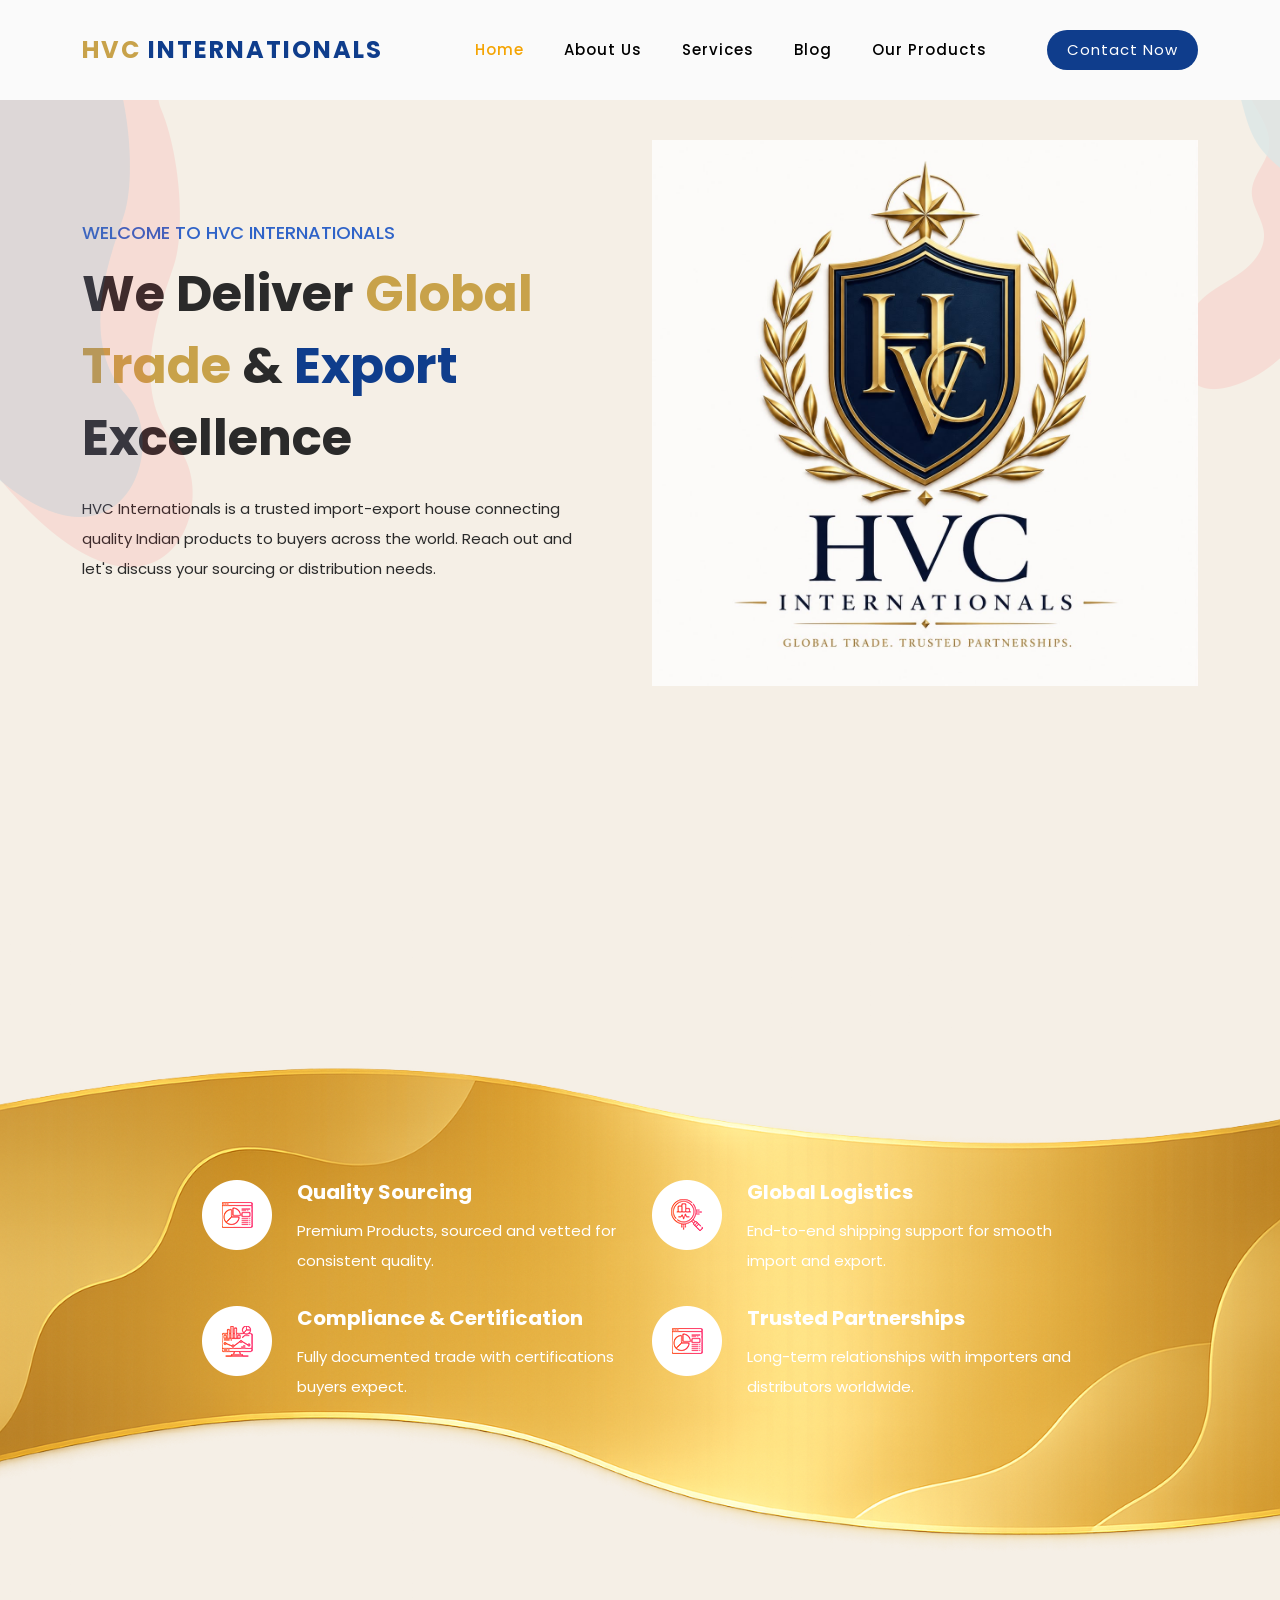
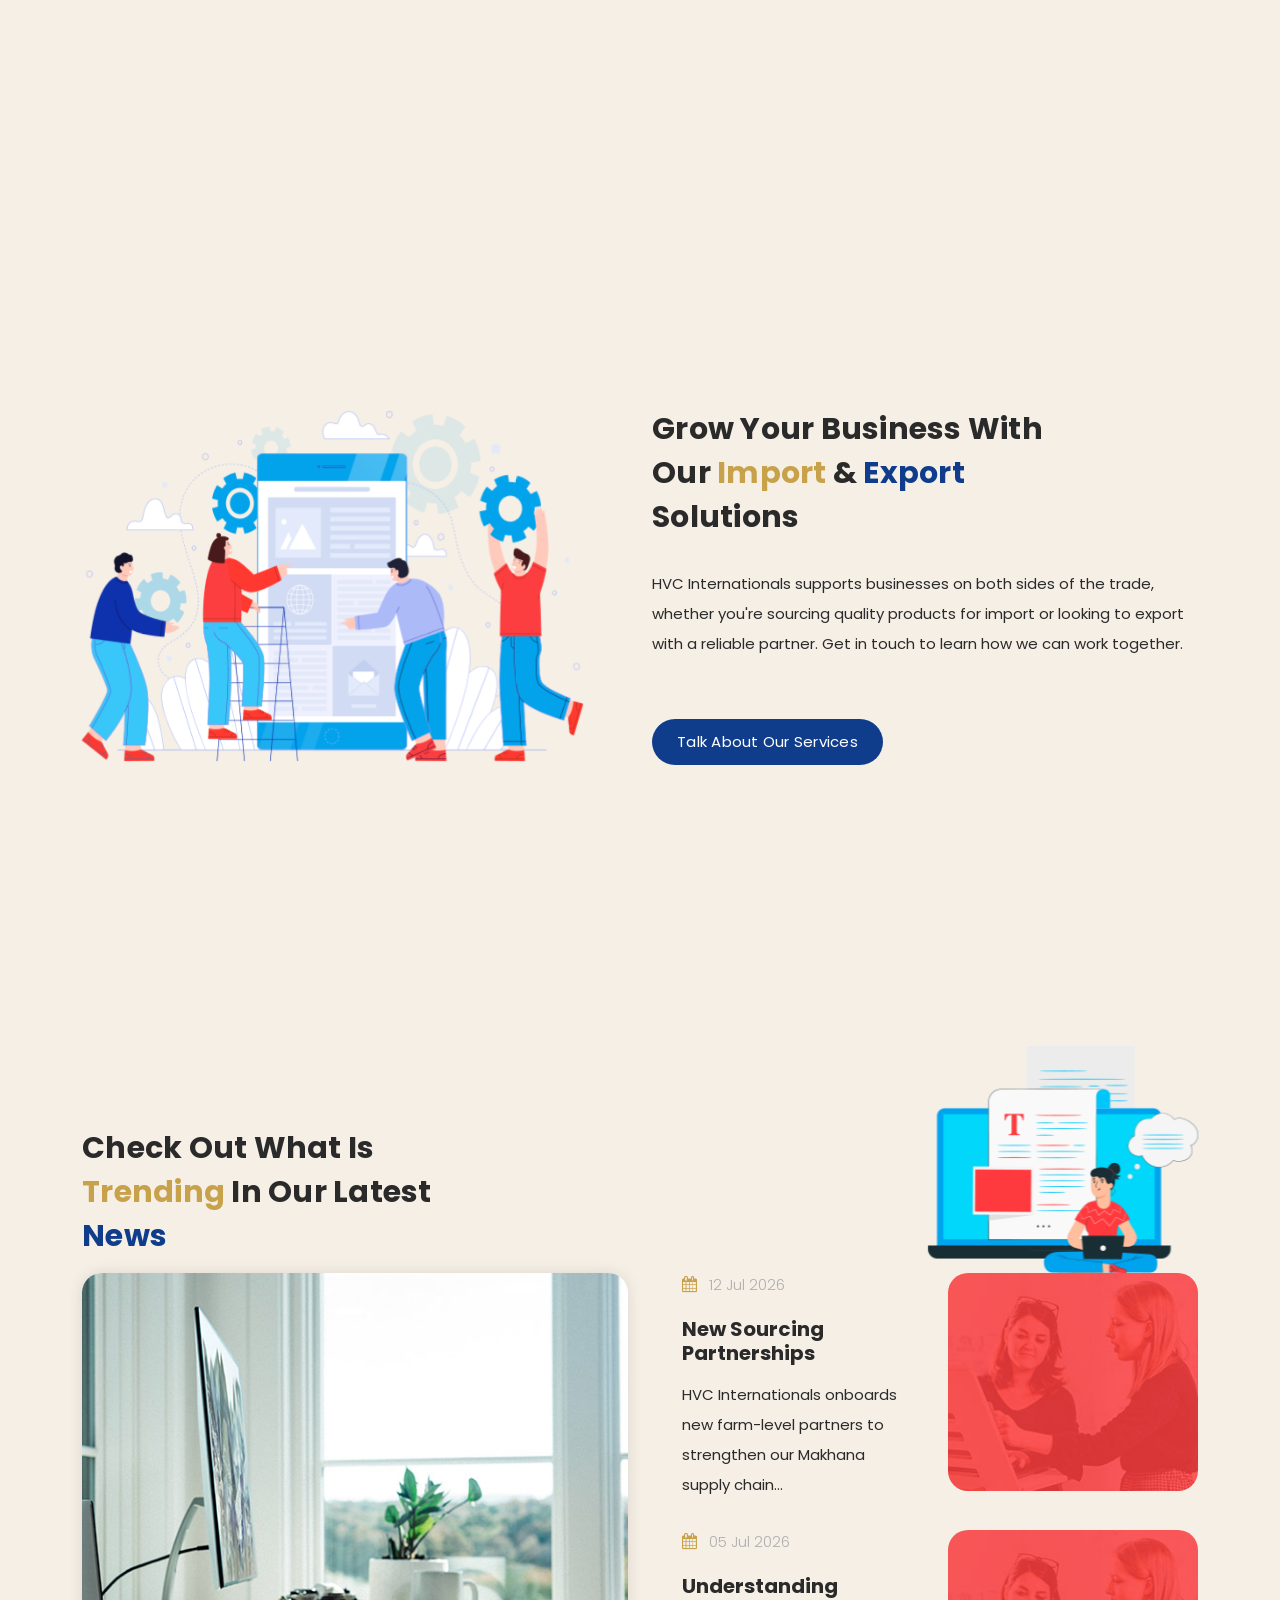
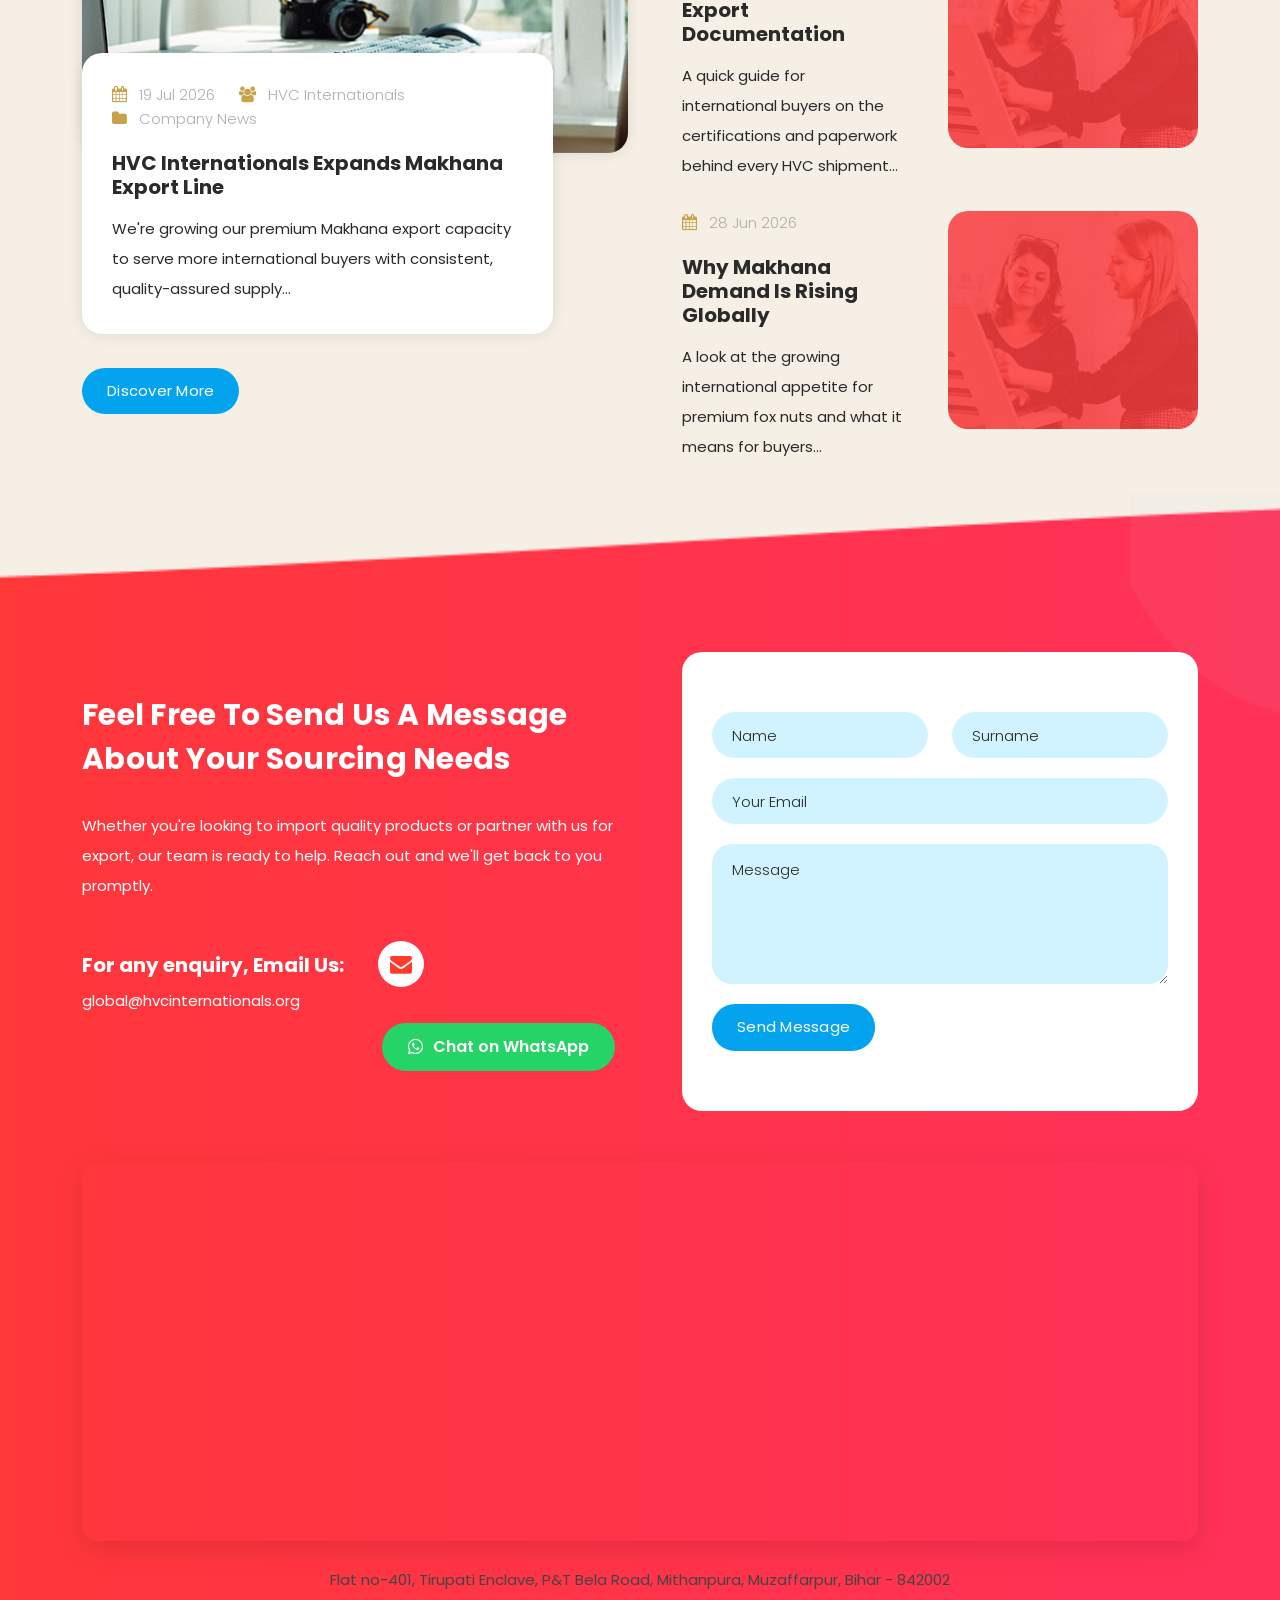
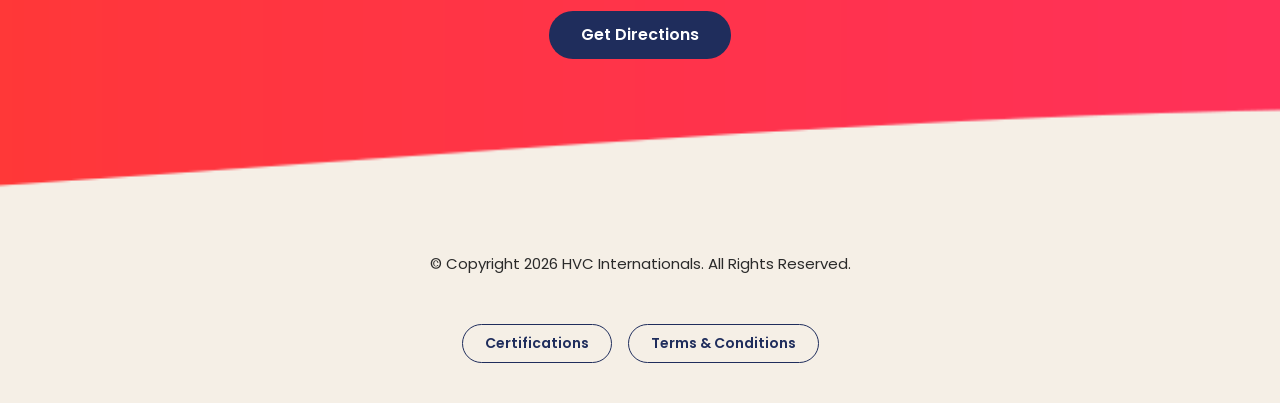
==== index.html @ fce6e3d4 "Add files via upload" ====
<!DOCTYPE html>
<html lang="en">

  <head>

    <meta charset="UTF-8">
    <meta name="viewport" content="width=device-width, initial-scale=1, shrink-to-fit=no">
    <meta name="description" content="HVC Internationals - Premium global import-export company specializing in Makhana (Fox Nuts) and quality agri-products for international and domestic buyers.">
    <meta name="author" content="HVC Internationals">
    <link rel="preconnect" href="https://fonts.gstatic.com">
    <link href="https://fonts.googleapis.com/css2?family=Poppins:wght@100;200;300;400;500;600;700;800;900&display=swap" rel="stylesheet">

    <title>HVC Internationals - Global Import &amp; Export Solutions</title>

    <!-- Bootstrap core CSS -->
    <link href="vendor/bootstrap/css/bootstrap.min.css" rel="stylesheet">

    <!-- Additional CSS Files -->
    <link rel="stylesheet" href="assets/css/fontawesome.css">
    <link rel="stylesheet" href="assets/css/templatemo-space-dynamic.css">
    <link rel="stylesheet" href="assets/css/animated.css">
    <link rel="stylesheet" href="assets/css/owl.css">
    <style>
      #top, #about, #services, #portfolio, #blog, #contact {
        scroll-margin-top: 100px;
      }

      /* Give each anchor-jump section enough height to fill the screen below
         the header, so landing on a section doesn't leave the next section
         already half-visible underneath it. */
      #about, #services, #blog {
        min-height: calc(100vh - 100px);
        display: flex;
        align-items: center;
      }

      #about > .container, #services > .container, #blog > .container {
        width: 100%;
      }

      /* Change button color on hover */
      .main-red-button,
      .main-red-button a,
      .main-blue-button,
      .main-blue-button a,
      .main-button {
        transition: background-color 0.2s ease;
      }
      /* Scoped to the actual visible button (the <a>, or a real <button>
         element) — never the plain wrapping <div>, which has no styling
         of its own and would otherwise show as a full-width color bar.
         !important overrides the theme's own hover rule on the nav's
         last <li> (Contact Now), which would otherwise take priority. */
      .main-red-button:hover a,
      .main-blue-button:hover a,
      button.main-button:hover {
        background-color: #f4a403 !important;
      }
    </style>
<!--

HVC Internationals - Home Page
Built on the Space Dynamic template structure (TemplateMo 562)
https://templatemo.com/tm-562-space-dynamic

-->
  </head>

<body>

  <!-- ***** Preloader Start ***** -->
  <div id="js-preloader" class="js-preloader">
    <div class="preloader-inner">
      <span class="dot"></span>
      <div class="dots">
        <span></span>
        <span></span>
        <span></span>
      </div>
    </div>
  </div>
  <!-- ***** Preloader End ***** -->

  <!-- ***** Header Area Start ***** -->
  <header class="header-area header-sticky wow slideInDown" data-wow-duration="0.75s" data-wow-delay="0s">
    <div class="container">
      <div class="row">
        <div class="col-12">
          <nav class="main-nav">
            <!-- ***** Logo Start ***** -->
            <a href="index.html" class="logo">
              <h4>HVC<span> Internationals</span></h4>
            </a>
            <!-- ***** Logo End ***** -->
            <!-- ***** Menu Start ***** -->
            <ul class="nav">
              <li class="scroll-to-section"><a href="#top" class="active">Home</a></li>
              <li class="scroll-to-section"><a href="#about">About Us</a></li>
              <li class="scroll-to-section"><a href="#services">Services</a></li>
              <li class="scroll-to-section"><a href="#blog">Blog</a></li> 
              <li><a href="products.html">Our Products</a></li> 
              <li class="scroll-to-section"><div class="main-red-button"><a href="#contact">Contact Now</a></div></li> 
            </ul>        
            <a class='menu-trigger'>
                <span>Menu</span>
            </a>
            <!-- ***** Menu End ***** -->
          </nav>
        </div>
      </div>
    </div>
  </header>
  <!-- ***** Header Area End ***** -->

  <div class="main-banner wow fadeIn" id="top" data-wow-duration="1s" data-wow-delay="0.5s">
    <div class="container">
      <div class="row">
        <div class="col-lg-12">
          <div class="row">
            <div class="col-lg-6 align-self-center">
              <div class="left-content header-text wow fadeInLeft" data-wow-duration="1s" data-wow-delay="1s">
                <h6>Welcome to HVC Internationals</h6>
                <h2>We Deliver <em>Global Trade</em> &amp; <span>Export</span> Excellence</h2>
                <p>HVC Internationals is a trusted import-export house connecting quality Indian products to buyers across the world. Reach out and let's discuss your sourcing or distribution needs.</p>

              </div>
            </div>
            <div class="col-lg-6">
              <div class="right-image wow fadeInRight" data-wow-duration="1s" data-wow-delay="0.5s">
                <img src="assets/images/banner-right-image.png" alt="HVC Internationals team">
              </div>
            </div>
          </div>
        </div>
      </div>
    </div>
  </div>

  <div id="about" class="about-us section">
    <div class="container" style="display:flex; justify-content:center;">
      <div style="width:100%; max-width:900px; margin:0 auto;">
        <div class="services" style="width:100%; margin:0 auto;">
          <div class="row justify-content-center" style="margin:0 auto; max-width:900px;">
            <div class="col-lg-6">
              <div class="item wow fadeIn" data-wow-duration="1s" data-wow-delay="0.5s">
                <div class="icon">
                  <img src="assets/images/service-icon-01.png" alt="quality sourcing">
                </div>
                <div class="right-text">
                  <h4>Quality Sourcing</h4>
                  <p>Premium Products, sourced and vetted for consistent quality.</p>
                </div>
              </div>
            </div>
            <div class="col-lg-6">
              <div class="item wow fadeIn" data-wow-duration="1s" data-wow-delay="0.7s">
                <div class="icon">
                  <img src="assets/images/service-icon-02.png" alt="global logistics">
                </div>
                <div class="right-text">
                  <h4>Global Logistics</h4>
                  <p>End-to-end shipping support for smooth import and export.</p>
                </div>
              </div>
            </div>
            <div class="col-lg-6">
              <div class="item wow fadeIn" data-wow-duration="1s" data-wow-delay="0.9s">
                <div class="icon">
                  <img src="assets/images/service-icon-03.png" alt="compliance and certification">
                </div>
                <div class="right-text">
                  <h4>Compliance &amp; Certification</h4>
                  <p>Fully documented trade with certifications buyers expect.</p>
                </div>
              </div>
            </div>
            <div class="col-lg-6">
              <div class="item wow fadeIn" data-wow-duration="1s" data-wow-delay="1.1s">
                <div class="icon">
                  <img src="assets/images/service-icon-04.png" alt="trusted partnerships">
                </div>
                <div class="right-text">
                  <h4>Trusted Partnerships</h4>
                  <p>Long-term relationships with importers and distributors worldwide.</p>
                </div>
              </div>
            </div>
          </div>
        </div>
      </div>
    </div>
  </div>

  <div id="services" class="our-services section">
    <div class="container">
      <div class="row">
        <div class="col-lg-6 align-self-center  wow fadeInLeft" data-wow-duration="1s" data-wow-delay="0.2s">
          <div class="left-image">
            <img src="assets/images/services-left-image.png" alt="">
          </div>
        </div>
        <div class="col-lg-6 wow fadeInRight" data-wow-duration="1s" data-wow-delay="0.2s">
          <div class="section-heading">
            <h2>Grow Your Business With Our <em>Import</em> &amp; <span>Export</span> Solutions</h2>
            <p>HVC Internationals supports businesses on both sides of the trade, whether you're sourcing quality products for import or looking to export with a reliable partner. Get in touch to learn how we can work together.</p>
            <div class="main-red-button" style="margin-top:20px;">
              <a href="services.html">Talk About Our Services</a>
            </div>
          </div>
        </div>
      </div>
    </div>
  </div>

  <div id="blog" class="our-blog section">
    <div class="container">
      <div class="row">
        <div class="col-lg-6 wow fadeInDown" data-wow-duration="1s" data-wow-delay="0.25s">
          <div class="section-heading">
            <h2>Check Out What Is <em>Trending</em> In Our Latest <span>News</span></h2>
          </div>
        </div>
        <div class="col-lg-6 wow fadeInDown" data-wow-duration="1s" data-wow-delay="0.25s">
          <div class="top-dec">
            <img src="assets/images/blog-dec.png" alt="">
          </div>
        </div>
      </div>
      <div class="row">
        <div class="col-lg-6 wow fadeInUp" data-wow-duration="1s" data-wow-delay="0.25s">
          <div class="left-image">
            <a href="#"><img src="assets/images/big-blog-thumb.jpg" alt="HVC Internationals warehouse"></a>
            <div class="info">
              <div class="inner-content">
                <ul>
                  <li><i class="fa fa-calendar"></i> 19 Jul 2026</li>
                  <li><i class="fa fa-users"></i> HVC Internationals</li>
                  <li><i class="fa fa-folder"></i> Company News</li>
                </ul>
                <a href="#"><h4>HVC Internationals Expands Makhana Export Line</h4></a>
                <p>We're growing our premium Makhana export capacity to serve more international buyers with consistent, quality-assured supply...</p>
                <div class="main-blue-button">
                  <a href="#">Discover More</a>
                </div>
              </div>
            </div>
          </div>
        </div>
        <div class="col-lg-6 wow fadeInUp" data-wow-duration="1s" data-wow-delay="0.25s">
          <div class="right-list">
            <ul>
              <li>
                <div class="left-content align-self-center">
                  <span><i class="fa fa-calendar"></i> 12 Jul 2026</span>
                  <a href="#"><h4>New Sourcing Partnerships</h4></a>
                  <p>HVC Internationals onboards new farm-level partners to strengthen our Makhana supply chain...</p>
                </div>
                <div class="right-image">
                  <a href="#"><img src="assets/images/blog-thumb-01.jpg" alt=""></a>
                </div>
              </li>
              <li>
                <div class="left-content align-self-center">
                  <span><i class="fa fa-calendar"></i> 05 Jul 2026</span>
                  <a href="#"><h4>Understanding Export Documentation</h4></a>
                  <p>A quick guide for international buyers on the certifications and paperwork behind every HVC shipment...</p>
                </div>
                <div class="right-image">
                  <a href="#"><img src="assets/images/blog-thumb-01.jpg" alt=""></a>
                </div>
              </li>
              <li>
                <div class="left-content align-self-center">
                  <span><i class="fa fa-calendar"></i> 28 Jun 2026</span>
                  <a href="#"><h4>Why Makhana Demand Is Rising Globally</h4></a>
                  <p>A look at the growing international appetite for premium fox nuts and what it means for buyers...</p>
                </div>
                <div class="right-image">
                  <a href="#"><img src="assets/images/blog-thumb-01.jpg" alt=""></a>
                </div>
              </li>
            </ul>
          </div>
        </div>
      </div>
    </div>
  </div>

  <div id="contact" class="contact-us section">
    <div class="container">
      <div class="row">
        <div class="col-lg-6 align-self-center wow fadeInLeft" data-wow-duration="0.5s" data-wow-delay="0.25s">
          <div class="section-heading">
            <h2>Feel Free To Send Us a Message About Your Sourcing Needs</h2>
            <p>Whether you're looking to import quality products or partner with us for export, our team is ready to help. Reach out and we'll get back to you promptly.</p>
            <div class="phone-info">
              <h4 style="margin-bottom:0;">For any enquiry, Email Us: <span><i class="fa fa-envelope"></i> <a href="mailto:global@hvcinternationals.org">global@hvcinternationals.org</a></span></h4>
              <div style="margin-top:12px; margin-left:300px;">
                <a href="https://wa.me/919931700001" target="_blank" rel="noopener noreferrer"
                   style="display:inline-flex; align-items:center; gap:10px; padding:12px 26px; background:#25D366; color:#fff; border-radius:25px; text-decoration:none; font-weight:600; transition: background 0.3s ease;"
                   onmouseover="this.style.background='#1ebe5b';"
                   onmouseout="this.style.background='#25D366';">
                  <i class="fa fa-whatsapp" style="font-size:18px;"></i> Chat on WhatsApp
                </a>
              </div>
            </div>
          </div>
        </div>
        <div class="col-lg-6 wow fadeInRight" data-wow-duration="0.5s" data-wow-delay="0.25s">
          <form id="contact" action="https://formsubmit.co/arnavb0987@gmail.com" method="POST">
            <input type="hidden" name="_subject" value="New enquiry from HVC Internationals website">
            <input type="hidden" name="_captcha" value="false">
            <input type="hidden" name="_template" value="table">
            <div class="row">
              <div class="col-lg-6">
                <fieldset>
                  <input type="name" name="name" id="name" placeholder="Name" autocomplete="on" required>
                </fieldset>
              </div>
              <div class="col-lg-6">
                <fieldset>
                  <input type="surname" name="surname" id="surname" placeholder="Surname" autocomplete="on" required>
                </fieldset>
              </div>
              <div class="col-lg-12">
                <fieldset>
                  <input type="text" name="email" id="email" pattern="[^ @]*@[^ @]*" placeholder="Your Email" required="">
                </fieldset>
              </div>
              <div class="col-lg-12">
                <fieldset>
                  <textarea name="message" type="text" class="form-control" id="message" placeholder="Message" required=""></textarea>  
                </fieldset>
              </div>
              <div class="col-lg-12">
                <fieldset>
                  <button type="submit" id="form-submit" class="main-button ">Send Message</button>
                </fieldset>
              </div>
            </div>
            <div class="contact-dec">
              <img src="assets/images/contact-decoration.png" alt="">
            </div>
          </form>
        </div>
      </div>

      <!-- ***** Map Start ***** -->
      <div class="row" style="margin-top:50px;">
        <div class="col-lg-12 wow fadeIn" data-wow-duration="1s" data-wow-delay="0.25s">
          <div style="border-radius:16px; overflow:hidden; box-shadow:0 8px 24px rgba(0,0,0,0.1); position:relative;">
            <iframe
              src="https://www.google.com/maps?q=Flat%20no-401%2C%20Tirupati%20Enclave%2C%20P%26T%20Bela%20Road%2C%20Mithanpura%2C%20Muzaffarpur%2C%20Bihar%2C%20India%2C%20842002&output=embed"
              width="100%"
              height="380"
              style="border:0; display:block;"
              allowfullscreen=""
              loading="lazy"
              referrerpolicy="no-referrer-when-downgrade"
              title="HVC Internationals office location">
            </iframe>
          </div>
          <div style="text-align:center; margin-top:24px;">
            <p style="color:#444; margin-bottom:16px;">
              Flat no-401, Tirupati Enclave, P&amp;T Bela Road, Mithanpura, Muzaffarpur, Bihar - 842002
            </p>
            <a href="https://www.google.com/maps/dir/?api=1&destination=Flat%20no-401%2C%20Tirupati%20Enclave%2C%20P%26T%20Bela%20Road%2C%20Mithanpura%2C%20Muzaffarpur%2C%20Bihar%2C%20India%2C%20842002"
               target="_blank" rel="noopener noreferrer"
               style="display:inline-block; padding:12px 32px; background:#1f2d5c; color:#fff; border-radius:25px; text-decoration:none; font-weight:600; transition: background 0.3s ease;"
               onmouseover="this.style.background='#c79a3f';"
               onmouseout="this.style.background='#1f2d5c';">
              Get Directions
            </a>
          </div>
        </div>
      </div>
      <!-- ***** Map End ***** -->

    </div>
  </div>

  <footer style="padding-bottom:40px;">
    <div class="container">
      <div class="row">
        <div class="col-lg-12 wow fadeIn" data-wow-duration="1s" data-wow-delay="0.25s">
          <p>© Copyright 2026 HVC Internationals. All Rights Reserved.</p>
          <div style="margin-top:16px; display:flex; gap:16px; justify-content:center; flex-wrap:wrap;">
            <a href="certifications.html" style="padding:8px 22px; border:1px solid #1f2d5c; border-radius:20px; color:#1f2d5c; text-decoration:none; font-size:14px; font-weight:600; transition: all 0.3s ease;" onmouseover="this.style.background='#1f2d5c'; this.style.color='#fff';" onmouseout="this.style.background='transparent'; this.style.color='#1f2d5c';">Certifications</a>
            <a href="terms.html" style="padding:8px 22px; border:1px solid #1f2d5c; border-radius:20px; color:#1f2d5c; text-decoration:none; font-size:14px; font-weight:600; transition: all 0.3s ease;" onmouseover="this.style.background='#1f2d5c'; this.style.color='#fff';" onmouseout="this.style.background='transparent'; this.style.color='#1f2d5c';">Terms &amp; Conditions</a>
          </div>
        </div>
      </div>
    </div>
  </footer>
  <!-- Scripts -->
  <script src="vendor/jquery/jquery.min.js"></script>
  <script src="vendor/bootstrap/js/bootstrap.bundle.min.js"></script>
  <script src="assets/js/owl-carousel.js"></script>
  <script src="assets/js/animation.js"></script>
  <script src="assets/js/imagesloaded.js"></script>
  <script src="assets/js/templatemo-custom.js"></script>

  <script>
    // Override the template's built-in scroll-to-section behavior so it
    // accounts for the fixed header height (prevents sections landing
    // half-covered underneath the header).
    (function () {
      var HEADER_OFFSET = 100; // adjust to match your header's actual height

      document.querySelectorAll('.scroll-to-section a[href^="#"]').forEach(function (link) {
        link.addEventListener('click', function (e) {
          var targetId = this.getAttribute('href');
          var target = document.querySelector(targetId);
          if (!target) return;

          e.preventDefault();
          e.stopPropagation();
          e.stopImmediatePropagation();

          var top = target.getBoundingClientRect().top + window.pageYOffset - HEADER_OFFSET;
          window.scrollTo({ top: top, behavior: 'smooth' });
        }, true); // capture phase: runs before the template's own handler
      });
    })();
  </script>

</body>
</html>
---- assets/css/templatemo-space-dynamic.css ----
/* ---------------------------------------------
Table of contents
------------------------------------------------
01. font & reset css
02. reset
03. global styles
04. header
05. banner
06. features
07. testimonials
08. contact
09. footer
10. preloader
11. search
12. portfolio

--------------------------------------------- */
/* 
---------------------------------------------
font & reset css
--------------------------------------------- 
*/
@import url('https://fonts.googleapis.com/css2?family=Poppins:wght@100;200;300;400;500;600;700;800;900&display=swap');
/* 
---------------------------------------------
reset
--------------------------------------------- 
*/
html, body, div, span, applet, object, iframe, h1, h2, h3, h4, h5, h6, p, blockquote, div
pre, a, abbr, acronym, address, big, cite, code, del, dfn, em, font, img, ins, kbd, q,
s, samp, small, strike, strong, sub, sup, tt, var, b, u, i, center, dl, dt, dd, ol, ul, li,
figure, header, nav, section, article, aside, footer, figcaption {
  margin: 0;
  padding: 0;
  border: 0;
  outline: 0;
}

.grid:after {
  content: '';
  display: block;
  clear: both;
}

.grid-sizer,
.grid-item {
  width: 50%;
}

.grid-item {
  float: left;
}

.grid-item img {
  display: block;
  max-width: 100%;
}

.clearfix:after {
  content: ".";
  display: block;
  clear: both;
  visibility: hidden;
  line-height: 0;
  height: 0;
}

.clearfix {
  display: inline-block;
}

html[xmlns] .clearfix {
  display: block;
}

* html .clearfix {
  height: 1%;
}

ul, li {
  padding: 0;
  margin: 0;
  list-style: none;
}

header, nav, section, article, aside, footer, hgroup {
  display: block;
}

* {
  box-sizing: border-box;
}

html, body {
  font-family: 'Poppins', sans-serif;
  font-weight: 400;
  background-color: rgb(255, 255, 255);
  -ms-text-size-adjust: 100%;
  -webkit-font-smoothing: antialiased;
  -moz-osx-font-smoothing: grayscale;
}

a {
  text-decoration: none !important;
}

h1, h2, h3, h4, h5, h6 {
  margin-top: 0px;
  margin-bottom: 0px;
}

ul {
  margin-bottom: 0px;
}

p {
  font-size: 15px;
  line-height: 30px;
  color: #2a2a2a;
}

img {
  width: 100%;
  overflow: hidden;
}

/* 
---------------------------------------------
global styles
--------------------------------------------- 
*/
html,
body {
  background: rgb(245, 239, 230);
  font-family: 'Poppins', sans-serif;
}

::selection {
  background: #03a4ed;
  color: #fff;
}

::-moz-selection {
  background: #03a4ed;
  color: #fff;
}

@media (max-width: 991px) {
  html, body {
    overflow-x: hidden;
  }
  .mobile-top-fix {
    margin-top: 30px;
    margin-bottom: 0px;
  }
  .mobile-bottom-fix {
    margin-bottom: 30px;
  }
  .mobile-bottom-fix-big {
    margin-bottom: 60px;
  }
}

.page-section {
  margin-top: 120px;
}

.section-heading h2 {
  font-size: 30px;
  text-transform: capitalize;
  color: #2a2a2a;
  font-weight: 700;
  letter-spacing: 0.25px;
  position: relative;
  z-index: 2;
  line-height: 44px;
}

.section-heading h2 em {
  font-style: normal;
  color: #03a4ed;
}

.section-heading h2 span {
  color: #fe3f40;
}

.main-blue-button a {
  display: inline-block;
  background-color: #03a4ed;
  font-size: 15px;
  font-weight: 400;
  color: #fff;
  text-transform: capitalize;
  padding: 12px 25px;
  border-radius: 23px;
  letter-spacing: 0.25px;
}

.main-red-button a {
  display: inline-block;
  background-color: rgb(15, 61, 140);
  font-size: 15px;
  font-weight: 400;
  color: #fff;
  text-transform: capitalize;
  padding: 12px 25px;
  border-radius: 23px;
  letter-spacing: 0.25px;
}

.main-white-button a {
  display: inline-block;
  background-color: #fff;
  font-size: 15px;
  font-weight: 400;
  color: #fe3f40;
  text-transform: capitalize;
  padding: 12px 25px;
  border-radius: 23px;
  letter-spacing: 0.25px;
}

/* 
---------------------------------------------
header
--------------------------------------------- 
*/

.background-header {
  background-color: #fff!important;
  height: 80px!important;
  position: fixed!important;
  top: 0px;
  left: 0px;
  right: 0px;
  box-shadow: 0px 0px 10px rgba(0,0,0,0.15)!important;
}

.background-header .logo,
.background-header .main-nav .nav li a {
  color: #1e1e1e!important;
}

.background-header .main-nav .nav li:hover a {
  color: #f4a403!important;
}

.background-header .nav li a.active {
  color: #f4a403!important;
}

.header-area {
  background-color: #fafafa;
  position: absolute;
  top: 0px;
  left: 0px;
  right: 0px;
  z-index: 100;
  height: 100px;
  -webkit-transition: all .5s ease 0s;
  -moz-transition: all .5s ease 0s;
  -o-transition: all .5s ease 0s;
  transition: all .5s ease 0s;
}

.header-area .main-nav {
  min-height: 80px;
  background: transparent;
}

.header-area .main-nav .logo {
  line-height: 100px;
  color: #fff;
  font-size: 24px;
  font-weight: 700;
  text-transform: uppercase;
  letter-spacing: 2px;
  float: left;
  -webkit-transition: all 0.3s ease 0s;
  -moz-transition: all 0.3s ease 0s;
  -o-transition: all 0.3s ease 0s;
  transition: all 0.3s ease 0s;
}

.header-area .main-nav .logo h4 {
    font-size: 24px;
    font-weight: 700;
    text-transform: uppercase;
    color: rgb(200, 162, 74);
    line-height: 100px;
    float: left;
    -webkit-transition: all 0.3s ease 0s;
    -moz-transition: all 0.3s ease 0s;
    -o-transition: all 0.3s ease 0s;
    transition: all 0.3s ease 0s;
}

.logo h4 span {
  color: rgb(15, 61, 140);
}

.background-header .main-nav .logo h4 {
  line-height: 80px;
}

.background-header .main-nav .nav {
  margin-top: 20px !important;
}

.header-area .main-nav .nav {
  float: right;
  margin-top: 30px;
  margin-right: 0px;
  background-color: transparent;
  -webkit-transition: all 0.3s ease 0s;
  -moz-transition: all 0.3s ease 0s;
  -o-transition: all 0.3s ease 0s;
  transition: all 0.3s ease 0s;
  position: relative;
  z-index: 999;
}

.header-area .main-nav .nav li {
  padding-left: 20px;
  padding-right: 20px;
}

.header-area .main-nav .nav li:last-child {
  padding-right: 0px;
  padding-left: 40px;
}

.header-area .main-nav .nav li:last-child a ,
.background-header .main-nav .nav li:last-child a {
  color: #fff !important;
  padding: 0px 20px;
  font-weight: 400;
}

.header-area .main-nav .nav li:last-child a:hover,
.header-area .main-nav .nav li:last-child a.active {
  color: #fff !important;
}

.header-area .main-nav .nav li a {
  display: block;
  font-weight: 500;
  font-size: 15px;
  color: #2a2a2a;
  text-transform: capitalize;
  -webkit-transition: all 0.3s ease 0s;
  -moz-transition: all 0.3s ease 0s;
  -o-transition: all 0.3s ease 0s;
  transition: all 0.3s ease 0s;
  height: 40px;
  line-height: 40px;
  border: transparent;
  letter-spacing: 1px;
}

.header-area .main-nav .nav li a {
  color: rgb(0, 0, 0);
}

.header-area .main-nav .nav li:hover a,
.header-area .main-nav .nav li a.active {
  color: #f4a403!important;
}

.background-header .main-nav .nav li:hover a,
.background-header .main-nav .nav li a.active {
  color: #f4a403!important;
  opacity: 1;
}

.header-area .main-nav .nav li:last-child a:hover ,
.background-header .main-nav .nav li:last-child a:hover {
  background-color: #03a4ed;
}

.header-area .main-nav .nav li.submenu {
  position: relative;
  padding-right: 30px;
}

.header-area .main-nav .nav li.submenu:after {
  font-family: FontAwesome;
  content: "\f107";
  font-size: 12px;
  color: #2a2a2a;
  position: absolute;
  right: 18px;
  top: 12px;
}

.background-header .main-nav .nav li.submenu:after {
  color: #2a2a2a;
}

.header-area .main-nav .nav li.submenu ul {
  position: absolute;
  width: 200px;
  box-shadow: 0 2px 28px 0 rgba(0, 0, 0, 0.06);
  overflow: hidden;
  top: 50px;
  opacity: 0;
  transform: translateY(+2em);
  visibility: hidden;
  z-index: -1;
  transition: all 0.3s ease-in-out 0s, visibility 0s linear 0.3s, z-index 0s linear 0.01s;
}

.header-area .main-nav .nav li.submenu ul li {
  margin-left: 0px;
  padding-left: 0px;
  padding-right: 0px;
}

.header-area .main-nav .nav li.submenu ul li a {
  opacity: 1;
  display: block;
  background: #f7f7f7;
  color: #2a2a2a!important;
  padding-left: 20px;
  height: 40px;
  line-height: 40px;
  -webkit-transition: all 0.3s ease 0s;
  -moz-transition: all 0.3s ease 0s;
  -o-transition: all 0.3s ease 0s;
  transition: all 0.3s ease 0s;
  position: relative;
  font-size: 13px;
  font-weight: 400;
  border-bottom: 1px solid #eee;
}

.header-area .main-nav .nav li.submenu ul li a:hover {
  background: #fff;
  color: #fe3f40!important;
  padding-left: 25px;
}

.header-area .main-nav .nav li.submenu ul li a:hover:before {
  width: 3px;
}

.header-area .main-nav .nav li.submenu:hover ul {
  visibility: visible;
  opacity: 1;
  z-index: 1;
  transform: translateY(0%);
  transition-delay: 0s, 0s, 0.3s;
}

.header-area .main-nav .menu-trigger {
  cursor: pointer;
  display: block;
  position: absolute;
  top: 33px;
  width: 32px;
  height: 40px;
  text-indent: -9999em;
  z-index: 99;
  right: 40px;
  display: none;
}

.background-header .main-nav .menu-trigger {
  top: 23px;
}

.header-area .main-nav .menu-trigger span,
.header-area .main-nav .menu-trigger span:before,
.header-area .main-nav .menu-trigger span:after {
  -moz-transition: all 0.4s;
  -o-transition: all 0.4s;
  -webkit-transition: all 0.4s;
  transition: all 0.4s;
  background-color: #1e1e1e;
  display: block;
  position: absolute;
  width: 30px;
  height: 2px;
  left: 0;
}

.background-header .main-nav .menu-trigger span,
.background-header .main-nav .menu-trigger span:before,
.background-header .main-nav .menu-trigger span:after {
  background-color: #1e1e1e;
}

.header-area .main-nav .menu-trigger span:before,
.header-area .main-nav .menu-trigger span:after {
  -moz-transition: all 0.4s;
  -o-transition: all 0.4s;
  -webkit-transition: all 0.4s;
  transition: all 0.4s;
  background-color: #1e1e1e;
  display: block;
  position: absolute;
  width: 30px;
  height: 2px;
  left: 0;
  width: 75%;
}

.background-header .main-nav .menu-trigger span:before,
.background-header .main-nav .menu-trigger span:after {
  background-color: #1e1e1e;
}

.header-area .main-nav .menu-trigger span:before,
.header-area .main-nav .menu-trigger span:after {
  content: "";
}

.header-area .main-nav .menu-trigger span {
  top: 16px;
}

.header-area .main-nav .menu-trigger span:before {
  -moz-transform-origin: 33% 100%;
  -ms-transform-origin: 33% 100%;
  -webkit-transform-origin: 33% 100%;
  transform-origin: 33% 100%;
  top: -10px;
  z-index: 10;
}

.header-area .main-nav .menu-trigger span:after {
  -moz-transform-origin: 33% 0;
  -ms-transform-origin: 33% 0;
  -webkit-transform-origin: 33% 0;
  transform-origin: 33% 0;
  top: 10px;
}

.header-area .main-nav .menu-trigger.active span,
.header-area .main-nav .menu-trigger.active span:before,
.header-area .main-nav .menu-trigger.active span:after {
  background-color: transparent;
  width: 100%;
}

.header-area .main-nav .menu-trigger.active span:before {
  -moz-transform: translateY(6px) translateX(1px) rotate(45deg);
  -ms-transform: translateY(6px) translateX(1px) rotate(45deg);
  -webkit-transform: translateY(6px) translateX(1px) rotate(45deg);
  transform: translateY(6px) translateX(1px) rotate(45deg);
  background-color: #1e1e1e;
}

.background-header .main-nav .menu-trigger.active span:before {
  background-color: #1e1e1e;
}

.header-area .main-nav .menu-trigger.active span:after {
  -moz-transform: translateY(-6px) translateX(1px) rotate(-45deg);
  -ms-transform: translateY(-6px) translateX(1px) rotate(-45deg);
  -webkit-transform: translateY(-6px) translateX(1px) rotate(-45deg);
  transform: translateY(-6px) translateX(1px) rotate(-45deg);
  background-color: #1e1e1e;
}

.background-header .main-nav .menu-trigger.active span:after {
  background-color: #1e1e1e;
}

.header-area.header-sticky {
  min-height: 80px;
}

.header-area .nav {
  margin-top: 30px;
}

.header-area.header-sticky .nav li a.active {
  color: #f4a403;
}

@media (max-width: 1200px) {
  .header-area .main-nav .nav li {
    padding-left: 12px;
    padding-right: 12px;
  }
  .header-area .main-nav:before {
    display: none;
  }
}

@media (max-width: 992px) {
  .header-area .main-nav .nav li:last-child  ,
  .background-header .main-nav .nav li:last-child {
    display: none;
  }
  .header-area .main-nav .nav li:nth-child(6),
  .background-header .main-nav .nav li:nth-child(6) {
    padding-right: 0px;
  }
}

@media (max-width: 767px) {
  .background-header .main-nav .nav {
    margin-top: 80px !important;
  }
  .header-area .main-nav .logo {
    color: #1e1e1e;
  }
  .header-area.header-sticky .nav li a:hover,
  .header-area.header-sticky .nav li a.active {
    color: #f4a403!important;
    opacity: 1;
  }
  .header-area.header-sticky .nav li.search-icon a {
    width: 100%;
  }
  .header-area {
    background-color: #f7f7f7;
    padding: 0px 15px;
    height: 100px;
    box-shadow: none;
    text-align: center;
  }
  .header-area .container {
    padding: 0px;
  }
  .header-area .logo {
    margin-left: 30px;
  }
  .header-area .menu-trigger {
    display: block !important;
  }
  .header-area .main-nav {
    overflow: hidden;
  }
  .header-area .main-nav .nav {
    float: none;
    width: 100%;
    display: none;
    -webkit-transition: all 0s ease 0s;
    -moz-transition: all 0s ease 0s;
    -o-transition: all 0s ease 0s;
    transition: all 0s ease 0s;
    margin-left: 0px;
  }
  .background-header .nav {
    margin-top: 80px;
  }
  .header-area .main-nav .nav li:first-child {
    border-top: 1px solid #eee;
  }
  .header-area.header-sticky .nav {
    margin-top: 100px;
  }
  .header-area .main-nav .nav li {
    width: 100%;
    background: #fff;
    border-bottom: 1px solid #e7e7e7;
    padding-left: 0px !important;
    padding-right: 0px !important;
  }
  .header-area .main-nav .nav li a {
    height: 50px !important;
    line-height: 50px !important;
    padding: 0px !important;
    border: none !important;
    background: #f7f7f7 !important;
    color: #191a20 !important;
  }
  .header-area .main-nav .nav li a:hover {
    background: #eee !important;
    color: #f4a403!important;
  }
  .header-area .main-nav .nav li.submenu ul {
    position: relative;
    visibility: inherit;
    opacity: 1;
    z-index: 1;
    transform: translateY(0%);
    transition-delay: 0s, 0s, 0.3s;
    top: 0px;
    width: 100%;
    box-shadow: none;
    height: 0px;
  }
  .header-area .main-nav .nav li.submenu ul li a {
    font-size: 12px;
    font-weight: 400;
  }
  .header-area .main-nav .nav li.submenu ul li a:hover:before {
    width: 0px;
  }
  .header-area .main-nav .nav li.submenu ul.active {
    height: auto !important;
  }
  .header-area .main-nav .nav li.submenu:after {
    color: #3B566E;
    right: 25px;
    font-size: 14px;
    top: 15px;
  }
  .header-area .main-nav .nav li.submenu:hover ul, .header-area .main-nav .nav li.submenu:focus ul {
    height: 0px;
  }
}

@media (min-width: 767px) {
  .header-area .main-nav .nav {
    display: flex !important;
  }
}

/* 
---------------------------------------------
preloader
--------------------------------------------- 
*/

.js-preloader {
    position: fixed;
    top: 0;
    left: 0;
    right: 0;
    bottom: 0;
    background-color: #fff;
    display: -webkit-box;
    display: flex;
    -webkit-box-align: center;
    align-items: center;
    -webkit-box-pack: center;
    justify-content: center;
    opacity: 1;
    visibility: visible;
    z-index: 9999;
    -webkit-transition: opacity 0.25s ease;
    transition: opacity 0.25s ease;
}

.js-preloader.loaded {
    opacity: 0;
    visibility: hidden;
    pointer-events: none;
}

@-webkit-keyframes dot {
    50% {
        -webkit-transform: translateX(96px);
        transform: translateX(96px);
    }
}

@keyframes dot {
    50% {
        -webkit-transform: translateX(96px);
        transform: translateX(96px);
    }
}

@-webkit-keyframes dots {
    50% {
        -webkit-transform: translateX(-31px);
        transform: translateX(-31px);
    }
}

@keyframes dots {
    50% {
        -webkit-transform: translateX(-31px);
        transform: translateX(-31px);
    }
}

.preloader-inner {
    position: relative;
    width: 142px;
    height: 40px;
    background: #fff;
}

.preloader-inner .dot {
    position: absolute;
    width: 16px;
    height: 16px;
    top: 12px;
    left: 15px;
    background: #fe3f40;
    border-radius: 50%;
    -webkit-transform: translateX(0);
    transform: translateX(0);
    -webkit-animation: dot 2.8s infinite;
    animation: dot 2.8s infinite;
}

.preloader-inner .dots {
    -webkit-transform: translateX(0);
    transform: translateX(0);
    margin-top: 12px;
    margin-left: 31px;
    -webkit-animation: dots 2.8s infinite;
    animation: dots 2.8s infinite;
}

.preloader-inner .dots span {
    display: block;
    float: left;
    width: 16px;
    height: 16px;
    margin-left: 16px;
    background: #fe3f40;
    border-radius: 50%;
}



/* 
---------------------------------------------
Banner Style
--------------------------------------------- 
*/

.main-banner {
  background-repeat: no-repeat;
  background-position: center center;
  background-size: cover;
  padding: 140px 0px 120px 0px;
  position: relative;
  overflow: hidden;
}

.main-banner:after {
  content: '';
  background-image: url(../images/baner-dec-left.png);
  background-repeat: no-repeat;
  position: absolute;
  left: 0;
  top: 100px;
  width: 193px;
  height: 467px;
}

.main-banner:before {
  content: '';
  background-image: url(../images/baner-dec-right.png);
  background-repeat: no-repeat;
  position: absolute;
  right: 0;
  top: 100px;
  width: 98px;
  height: 290px;
}

.main-banner .left-content {
  margin-right: 45px;
}

.main-banner .left-content h6 {
  text-transform: uppercase;
  font-size: 18px;
  color: rgb(47, 99, 200);
  margin-bottom: 15px;
}

.main-banner .left-content h2 {
  font-size: 50px;
  font-weight: 700;
  color: #2a2a2a;
  line-height: 72px;
}

.main-banner .left-content h2 em {
  color: rgb(200, 162, 74);
  font-style: normal;
}

.main-banner .left-content h2 span {
  color: rgb(15, 61, 140);
}

.main-banner .left-content p {
  margin: 20px 0px;
}

.main-banner .left-content form {
  margin-top: 30px;
  width: 470px;
  height: 66px;
  position: relative;
}

.main-banner .left-content form button {
  position: absolute;
  right: 10px;
  top: 10px;
  display: inline-block;
  background-color: #fff;
  font-size: 15px;
  font-weight: 500;
  color: rgb(15, 61, 140);
  text-transform: capitalize;
  padding: 12px 25px;
  border-radius: 23px;
  letter-spacing: 0.25px;
  outline: none;
  border: none;
}

.main-banner .left-content form input {
  width: 470px;
  height: 66px;
  background-color: #03a4ed;
  border-radius: 33px;
  border: none;
  outline: none;
  padding: 0px 25px;
  color: #fff;
  letter-spacing: 0.25px;
  font-size: 15px;
  font-weight: 300;
}

.main-banner .left-content form input::placeholder {
  color: #fff;
}



/* 
---------------------------------------------
About Us Style
--------------------------------------------- 
*/

#about {
  margin-top: 120px;
}

.about-us {
  background-image: url(../images/about-bg.png);
  background-repeat: no-repeat;
  background-position: center center;
  background-size: cover;
  padding: 80px 0px 120px 0px;
}

.about-us .left-image {
  margin-right: 45px;
}

.about-us .services .item {
  margin-bottom: 30px;
}

.about-us .services .item .icon {
  float: left;
  margin-right: 25px;
}

.about-us .services .item .icon img {
  max-width: 70px;
}

.about-us .services .item h4 {
  color: #fff;
  font-size: 20px;
  font-weight: 700;
  margin-bottom: 12px;
}

.about-us .services .item p {
  color: #fff;
}


/* 
---------------------------------------------
Services Style
--------------------------------------------- 
*/

.our-services {
  margin-top: 0px;
  padding-top: 120px;
}

.our-services .left-image {
  margin-right: 45px;
}

.our-services .section-heading h2 {
  margin-right: 100px;
}

.our-services .section-heading p {
  margin-top: 30px;
  margin-bottom: 60px;
}

#services .section-heading h2 em {
  color: rgb(200, 162, 74);
}

#services .section-heading h2 span {
  color: rgb(15, 61, 140);
}

#portfolio .section-heading h2 em {
  color: rgb(200, 162, 74);
}

#portfolio .section-heading h2 span {
  color: rgb(15, 61, 140);
}

#blog .section-heading h2 em {
  color: rgb(200, 162, 74);
}

#blog .section-heading h2 span {
  color: rgb(15, 61, 140);
}

.our-services .progress-skill-bar {
  margin-bottom: 30px;
  position: relative;
  width: 100%;
}

.our-services .progress-skill-bar span {
  position: absolute;
  top: 0;
  font-size: 18px;
  font-weight: 600;
  color: #03a4ed;
}

.our-services .first-bar span {
  left: 69%;
}

.our-services .second-bar span {
  left: 81%;
}

.our-services .third-bar span {
  left: 88%;
}

.our-services .progress-skill-bar h4 {
  font-size: 18px;
  font-weight: 700;
  color: #2a2a2a;
  margin-bottom: 14px;
}

.our-services .progress-skill-bar .full-bar {
  width: 100%;
  height: 6px;
  border-radius: 3px;
  background-color: #f7eff1;
  position: relative;
  z-index: 1;
}

.our-services .progress-skill-bar .filled-bar {
  background: rgb(255,77,30);
  background: linear-gradient(105deg, rgba(255,77,30,1) 0%, rgba(255,44,109,1) 100%);
  height: 6px;
  border-radius: 3px;
  margin-bottom: -6px;
  position: relative;
  z-index: 2;
}

.our-services .first-bar .filled-bar {
  width: 71%;
}

.our-services .second-bar .filled-bar {
  width: 83%;
}

.our-services .third-bar .filled-bar {
  width: 90%;
}


/* 
---------------------------------------------
Portfolio
--------------------------------------------- 
*/

.our-portfolio {
  padding-top: 120px;
  margin-top: 0px;
}

.our-portfolio .section-heading h2 {
  text-align: center;
  margin: 0px 90px 0px 90px;
  margin-bottom: 120px;
  position: relative;
  z-index: 1;
}

.our-portfolio .item {
  position: relative;
}

.our-portfolio .item:hover .hidden-content {
  top: -100px;
  opacity: 1;
  visibility: visible;
}

.our-portfolio .item:hover .showed-content {
  top: 90px;
}

.our-portfolio .hidden-content {
  background: rgb(255,77,30);
  background: linear-gradient(105deg, rgba(255,77,30,1) 0%, rgba(255,44,109,1) 100%);
  padding: 30px;
  border-radius: 20px;
  text-align: center;
  opacity: 0;
  top: 0;
  visibility: hidden;
  position: absolute;
  z-index: 2;
  transition: all 0.5s;
}

.our-portfolio .hidden-content:after {
  width: 20px;
  height: 20px;
  position: absolute;
  background: rgb(255,77,30);
  content: '';
  left: 50%;
  bottom: -8px;
  margin-left: -5px;
  transform: rotate(45deg);
  background: linear-gradient(105deg, rgba(255,52,69,1) 0%, rgba(255,51,78,1) 100%);
  z-index: -1;
}

.our-portfolio .hidden-content h4 {
  font-size: 20px;
  font-weight: 700;
  color: #fff;
  margin-bottom: 20px;
}

.our-portfolio .hidden-content p {
  color: #fff;
}

.our-portfolio .showed-content {
  top: 0px;
  position: relative;
  z-index: 3;
  background-color: #fff;
  text-align: center;
  padding: 50px;
  border-radius: 20px;
  box-shadow: 0px 0px 10px rgba(0,0,0,0.1);
  transition: all 0.5s;
}

.our-portfolio .showed-content img {
  max-width: 100px;
}


/* 
---------------------------------------------
Blog
--------------------------------------------- 
*/

.our-blog {
  position: relative;
  margin-top: 80px;
  padding-top: 120px;
}

.our-blog .section-heading h2 {
  margin-right: 180px;
}

.our-blog .top-dec {
  text-align: right;
  margin-top: -80px;
}

.our-blog .top-dec img {
  max-width: 270px;
}

.our-blog .left-image {
  position: relative;
}

.our-blog .left-image img {
  border-radius: 20px;
  box-shadow: 0px 0px 15px rgba(0,0,0,0.1);
}

.our-blog .left-image .info {
  position: relative;
}

.our-blog .left-image .info .inner-content {
  background-color: #fff;
  box-shadow: 0px 0px 15px rgba(0,0,0,0.1);
  border-radius: 20px;
  margin-right: 75px;
  position: absolute;
  margin-top: -100px;
  padding: 30px;
}

.our-blog .left-image ul li {
  display: inline-block;
  font-size: 15px;
  color: #afafaf;
  font-weight: 300;
  margin-right: 20px;
}

.our-blog .left-image ul li:last-child {
  margin-right: 0px;
}

.our-blog .left-image ul li i {
  color: rgb(200, 162, 74);
  font-size: 16px;
  margin-right: 8px;
}

.our-blog .left-image h4 {
  font-size: 20px;
  font-weight: 700;
  color: #2a2a2a;
  margin: 20px 0px 15px 0px;
}

.our-blog .left-image .info .main-blue-button {
  position: absolute;
  bottom: -80px;
  left: 0;
}

.our-blog .right-list {
  margin-left: 30px;
}

.our-blog .right-list ul li {
  display: inline-flex;
  width: 100%;
  margin-bottom: 30px;
}

.our-blog .right-list .left-content {
  margin-right: 45px;
}

.our-blog .right-list .left-content span {
  font-size: 15px;
  color: #afafaf;
  font-weight: 300;
}

.our-blog .right-list .left-content span i {
  color: rgb(200, 162, 74);
  font-size: 16px;
  margin-right: 8px;
}

.our-blog .right-list .left-content h4 {
  font-size: 20px;
  font-weight: 700;
  color: #2a2a2a;
  margin: 20px 0px 15px 0px;
}


.our-blog .right-list .right-image img {
  width: 250px;
  border-radius: 20px;
}


/* 
---------------------------------------------
contact
--------------------------------------------- 
*/

.contact-us {
  padding: 160px 0px;
  background-image: url(../images/contact-bg.png);
  background-repeat: no-repeat;
  background-position: center center;
  background-size: cover;
}

.contact-us .section-heading h2,
.contact-us .section-heading h2 em,
.contact-us .section-heading h2 span {
  color: #fff;
}

.contact-us .section-heading p {
  color: #fff;
  margin-top: 30px;
}

.phone-info {
  margin-top: 40px;
}

.phone-info h4 {
  font-size: 20px;
  font-weight: 700;
  color: #fff;
}

.phone-info h4 span i {
  width: 46px;
  height: 46px;
  display: inline-block;
  text-align: center;
  line-height: 46px;
  background-color: #fff;
  border-radius: 50%;
  color: #ff3b2c;
  font-size: 22px;
  margin-left: 30px;
  margin-right: 15px;
}

.phone-info h4 span a {
  color: #fff;
  font-size: 15px;
  font-weight: 400;
}

form#contact .contact-dec {
  position: absolute;
  right: -166px;
  bottom: 0;
}

form#contact .contact-dec img {
  max-width: 178px;
}

form#contact {
  margin-left: 30px;
  position: relative;
  background-color: #fff;
  padding: 60px 30px;
  border-radius: 20px;
}

form#contact input {
  width: 100%;
  height: 46px;
  border-radius: 33px;
  background-color: #d1f3ff;
  border: none;
  outline: none;
  font-size: 15px;
  font-weight: 300;
  color: #2a2a2a;
  padding: 0px 20px;
  margin-bottom: 20px;
}

form#contact input::placeholder {
  color: #2a2a2a;
}

form#contact textarea {
  width: 100%;
  min-width: 100%;
  max-width: 100%;
  max-height: 180px;
  min-height: 140px;
  height: 140px;
  border-radius: 20px;
  background-color: #d1f3ff;
  border: none;
  outline: none;
  font-size: 15px;
  font-weight: 300;
  color: #2a2a2a;
  padding: 15px 20px;
  margin-bottom: 20px;
}

form#contact textarea::placeholder {
  color: #2a2a2a;
}

form#contact button {
  display: inline-block;
  background-color: #03a4ed;
  font-size: 15px;
  font-weight: 400;
  color: #fff;
  text-transform: capitalize;
  padding: 12px 25px;
  border-radius: 23px;
  letter-spacing: 0.25px;
  border: none;
  outline: none;
  transition: all .3s;
}

form#contact button:hover {
  background-color: #fe3f40;
}


/* 
---------------------------------------------
Footer Style
--------------------------------------------- 
*/

footer p {
  text-align: center;
  margin: 30px 0px 45px 0px;
}

footer p a {
  color: #fe3f40;
}

/* 
---------------------------------------------
responsive
--------------------------------------------- 
*/

@media (max-width: 1645px) {
  form#contact .contact-dec {
    display: none;
  }
}

@media (max-width: 992px) {
  .main-banner {
    padding-top: 196px;
  }
  .main-banner .left-content {
    margin-right: 0px;
    text-align: center;
    margin-bottom: 45px;
  }
  .main-banner:after {
    top: 76px;
    z-index: -1;
  }
  .main-banner .left-content form,
  .main-banner .left-content form input {
    width: 100%!important;
  }
  #about {
    margin-top: 0px;
  }
  .about-us {
    position: relative;
    background-image: none;
    padding: 0px;
  }
  .about-us .left-image {
    margin-right: 0px;
    position: absolute;
    bottom: -220px;
    right: 0;
  }
  .about-us .services {
    text-align: center;
  }
  .about-us .services .item  {
    background: rgb(255,77,30);
    background: linear-gradient(105deg, rgba(255,77,30,1) 0%, rgba(255,44,109,1) 100%);
    padding: 30px;
    border-radius: 20px;
    display: inline-block;
  }
  .about-us .services .item .right-text {
    text-align: left;
  }
  .our-services {
    margin-top: 200px;
  }
  .our-services .left-image {
    margin-right: 0px;
    margin-bottom: 45px;
  }
  .our-services .section-heading h2,
  .our-services .section-heading p {
    margin-right: 0px;
    text-align: center;
  }
  .our-portfolio .section-heading h2 {
    margin: 0px 0px 80px 0px;
  }
  .our-portfolio .item {
    margin-bottom: 15px;
  }
  .our-blog {
    margin-top: 0px;
  }
  .our-blog .top-dec {
    display: none;
  }
  .our-blog .section-heading h2 {
    margin-right: 0px;
    text-align: center;
    margin-bottom: 45px;
  }
  .our-blog .left-image .info .inner-content {
    position: relative;
    margin-right: 0px;
  }
  .our-blog .left-image .info .main-blue-button {
    position: relative;
    bottom: 0px;
    margin-top: 30px;
  }
  .our-blog .left-image {
    margin-bottom: 45px;
  }
  .contact-us {
    margin-top: 60px;
    padding: 120px 0px;
  }
  .contact-us .section-heading {
    text-align: center;
  }
  form#contact {
    margin-left: 0px;
    margin-top: 30px;
  }
  form#contact .contact-dec {
    display: none;
  }
  footer p {
    margin: 15px 0px 30px 0px;
  }
}

@media (max-width: 767px) {
  .about-us .left-image {
    bottom: -280px;
  }
  .our-blog .right-list {
    margin-left: 0px;
  }
  .our-blog .right-list ul li {
    display: inline-block;
    margin-top: 0px;
    padding-top: 30px;
    border-top: 1px solid #eee;
  }
  .our-blog .right-list .left-content {
    margin-right: 0px;
    width: 100%;
    margin-bottom: 15px;
  }
  .our-blog .right-list .right-image,
  .our-blog .right-list .right-image img {
    width: 100%;
  }
  .phone-info h4 span {
    display: block;
    margin-top: 15px;
  }
  .phone-info h4 span i {
    margin-left: 0px;
  }
}
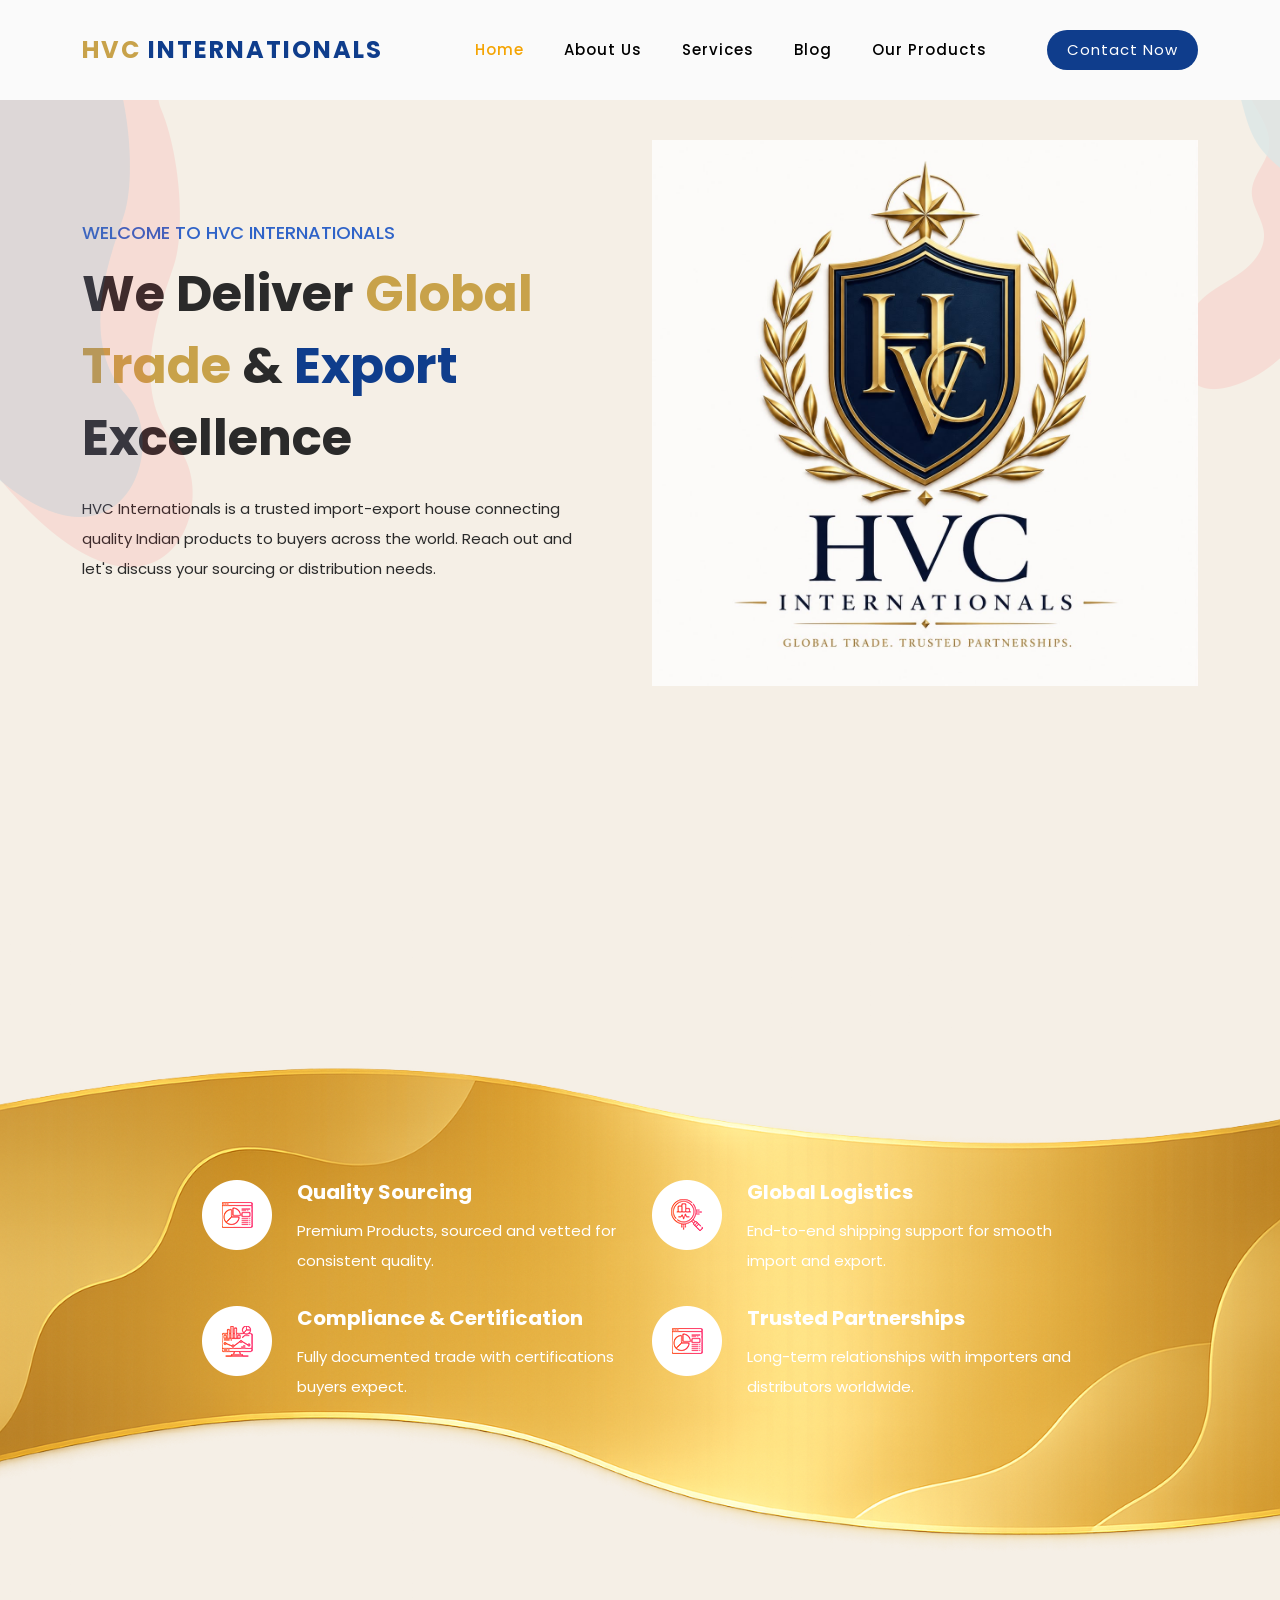
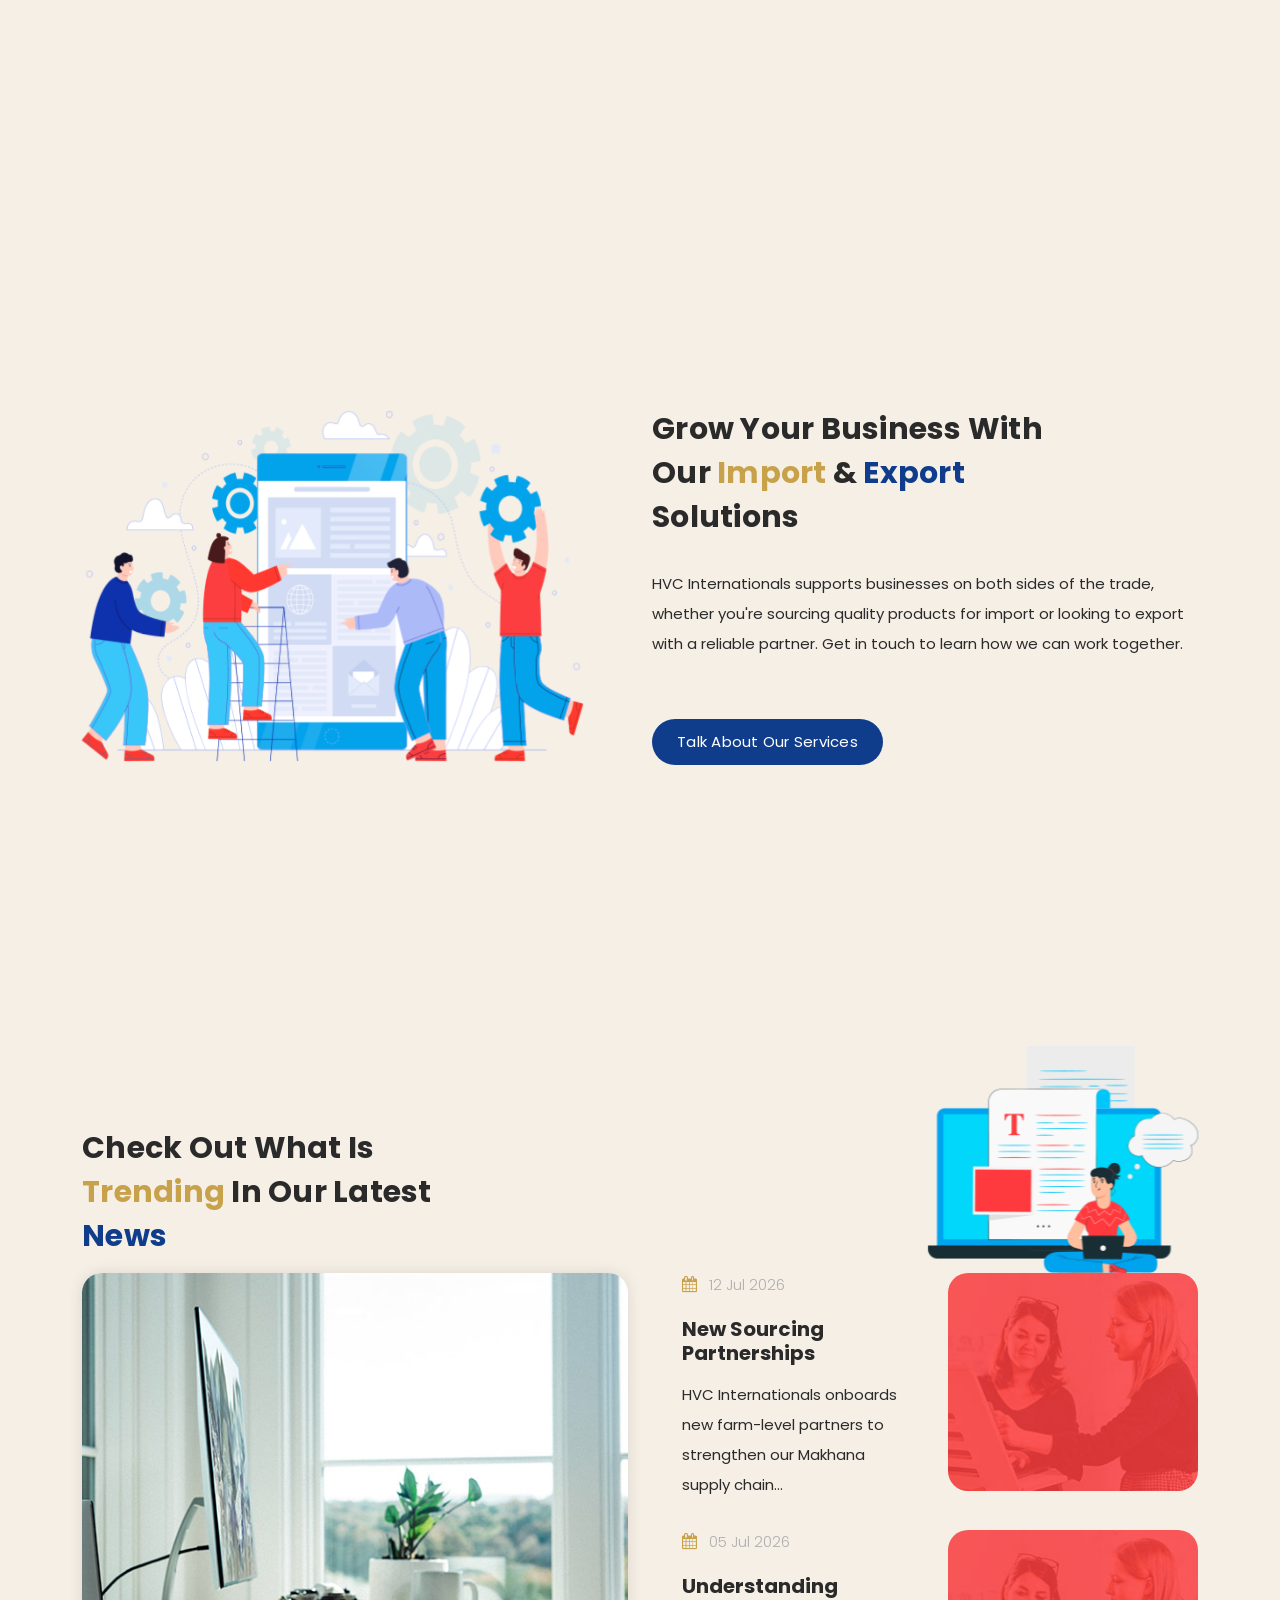
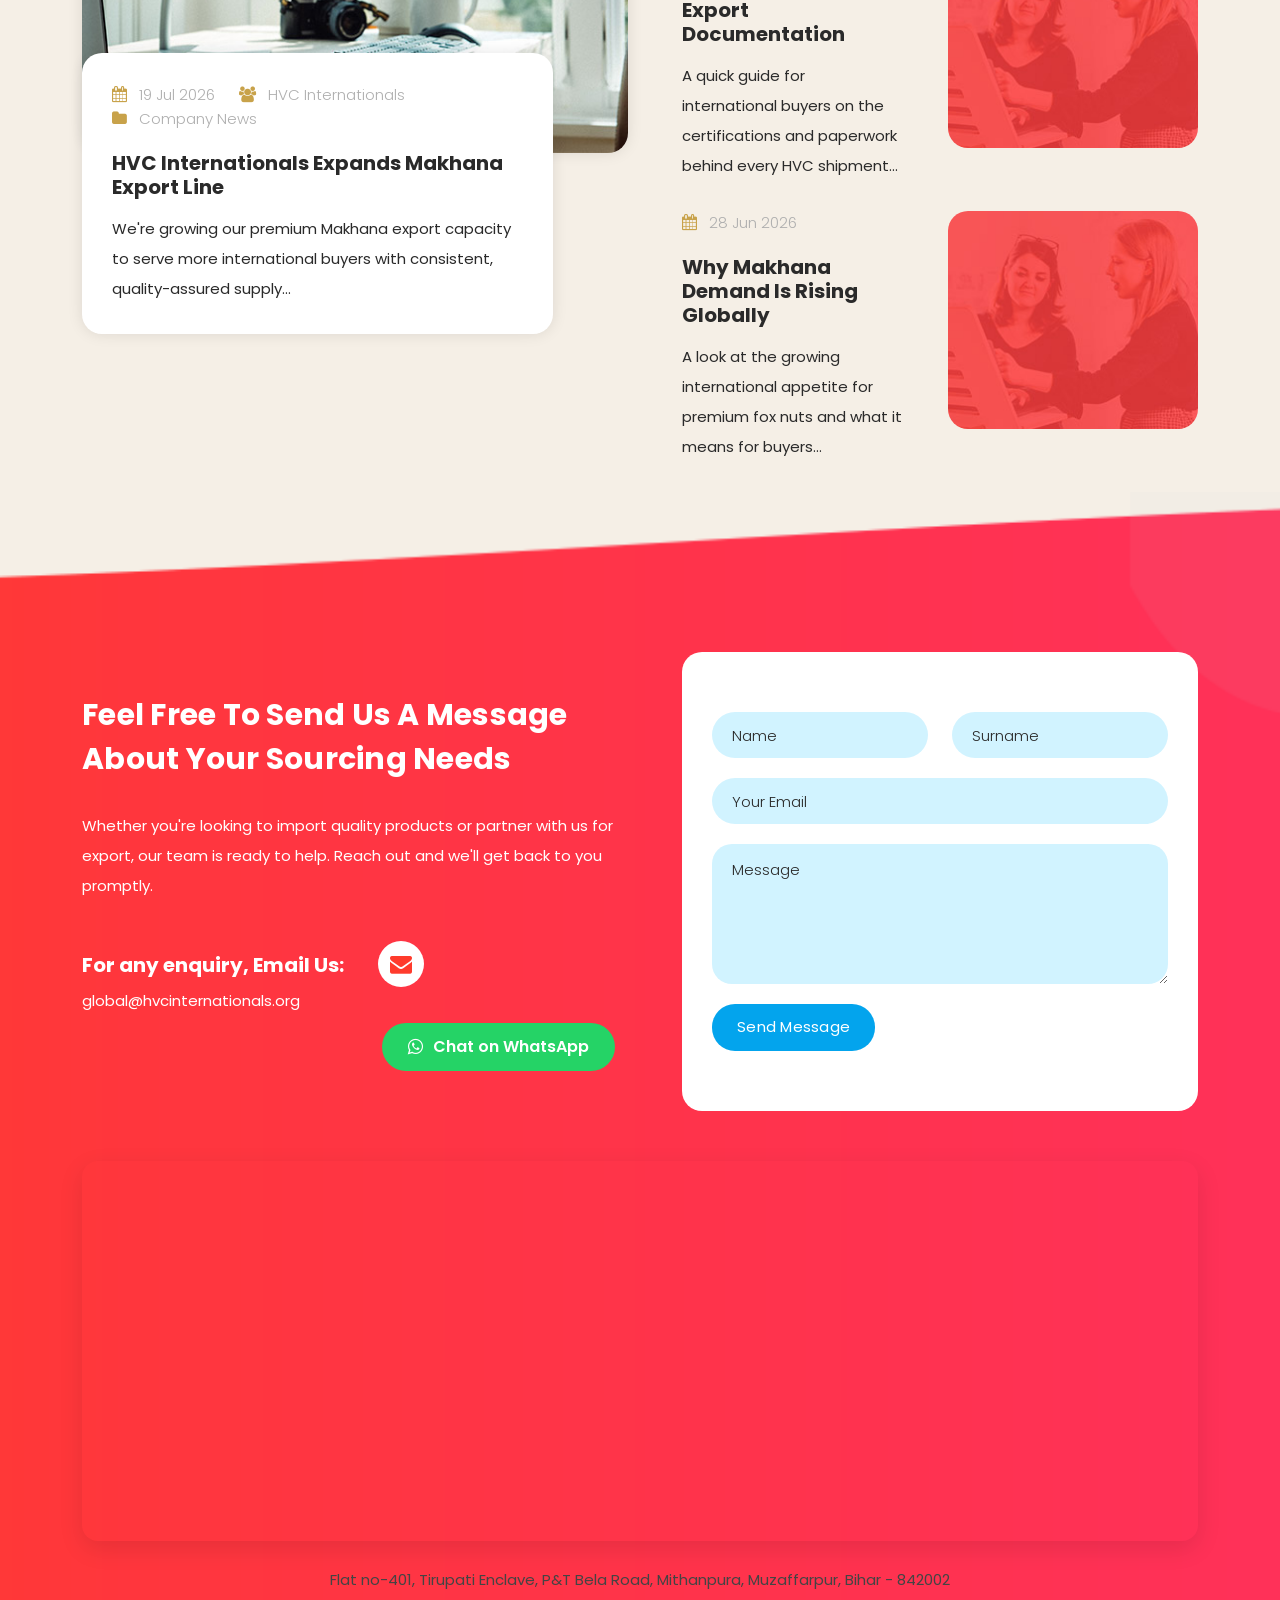
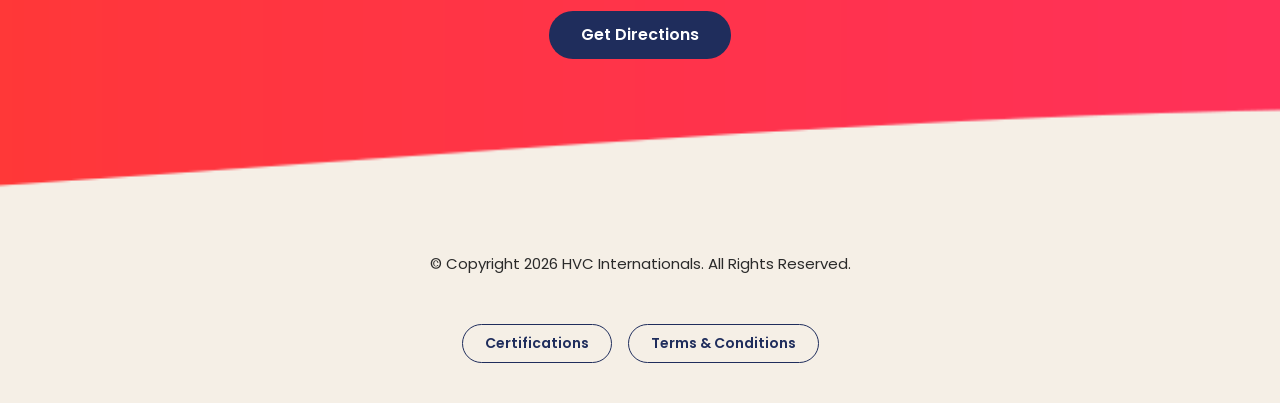
==== commit 78736ddf: "Add files via upload" ====
--- a/index.html
+++ b/index.html
@@ -11,6 +11,7 @@
     <link href="https://fonts.googleapis.com/css2?family=Poppins:wght@100;200;300;400;500;600;700;800;900&display=swap" rel="stylesheet">
 
     <title>HVC Internationals - Global Import &amp; Export Solutions</title>
+    <link rel="icon" type="image/svg+xml" href="assets/images/favicon.svg">
 
     <!-- Bootstrap core CSS -->
     <link href="vendor/bootstrap/css/bootstrap.min.css" rel="stylesheet">
@@ -55,6 +56,14 @@
       .main-blue-button:hover a,
       button.main-button:hover {
         background-color: #f4a403 !important;
+      }
+
+      /* Blog cards are placeholders (all links point to "#") — make every
+         link/image inside the blog section unclickable and remove the
+         pointer cursor so it doesn't look interactive. */
+      #blog a {
+        pointer-events: none;
+        cursor: default;
       }
     </style>
 <!--
@@ -239,9 +248,6 @@
                 </ul>
                 <a href="#"><h4>HVC Internationals Expands Makhana Export Line</h4></a>
                 <p>We're growing our premium Makhana export capacity to serve more international buyers with consistent, quality-assured supply...</p>
-                <div class="main-blue-button">
-                  <a href="#">Discover More</a>
-                </div>
               </div>
             </div>
           </div>
@@ -295,7 +301,7 @@
             <p>Whether you're looking to import quality products or partner with us for export, our team is ready to help. Reach out and we'll get back to you promptly.</p>
             <div class="phone-info">
               <h4 style="margin-bottom:0;">For any enquiry, Email Us: <span><i class="fa fa-envelope"></i> <a href="mailto:global@hvcinternationals.org">global@hvcinternationals.org</a></span></h4>
-              <div style="margin-top:12px; margin-left:300px;">
+              <div class="whatsapp-cta" style="margin-top:12px; margin-left:300px;">
                 <a href="https://wa.me/919931700001" target="_blank" rel="noopener noreferrer"
                    style="display:inline-flex; align-items:center; gap:10px; padding:12px 26px; background:#25D366; color:#fff; border-radius:25px; text-decoration:none; font-weight:600; transition: background 0.3s ease;"
                    onmouseover="this.style.background='#1ebe5b';"
@@ -307,10 +313,11 @@
           </div>
         </div>
         <div class="col-lg-6 wow fadeInRight" data-wow-duration="0.5s" data-wow-delay="0.25s">
-          <form id="contact" action="https://formsubmit.co/arnavb0987@gmail.com" method="POST">
+          <form id="contact" action="https://formsubmit.co/global@hvcinternationals.org" method="POST">
             <input type="hidden" name="_subject" value="New enquiry from HVC Internationals website">
             <input type="hidden" name="_captcha" value="false">
             <input type="hidden" name="_template" value="table">
+            <input type="hidden" name="_next" value="https://arnavaab.github.io/HVC-International/">
             <div class="row">
               <div class="col-lg-6">
                 <fieldset>
@@ -350,7 +357,7 @@
         <div class="col-lg-12 wow fadeIn" data-wow-duration="1s" data-wow-delay="0.25s">
           <div style="border-radius:16px; overflow:hidden; box-shadow:0 8px 24px rgba(0,0,0,0.1); position:relative;">
             <iframe
-              src="https://www.google.com/maps?q=Flat%20no-401%2C%20Tirupati%20Enclave%2C%20P%26T%20Bela%20Road%2C%20Mithanpura%2C%20Muzaffarpur%2C%20Bihar%2C%20India%2C%20842002&output=embed"
+              src="https://www.google.com/maps?q=Tirupati%20Enclave%2C%20Mithanpura%2C%20Muzaffarpur%2C%20Bihar%20842002&output=embed"
               width="100%"
               height="380"
               style="border:0; display:block;"
--- a/assets/css/templatemo-space-dynamic.css
+++ b/assets/css/templatemo-space-dynamic.css
@@ -283,7 +283,7 @@
   transition: all 0.3s ease 0s;
 }
 
-.header-area .main-nav .logo h4 {
+.header-area .main-nav .logo h4 {
     font-size: 24px;
     font-weight: 700;
     text-transform: uppercase;
@@ -601,7 +601,7 @@
   }
 }
 
-@media (max-width: 767px) {
+@media (max-width: 767px) {
   .background-header .main-nav .nav {
     margin-top: 80px !important;
   }
@@ -1584,7 +1584,209 @@
     display: block;
     margin-top: 15px;
   }
-  .phone-info h4 span i {
-    margin-left: 0px;
-  }
-}+  .phone-info h4 span i {
+    margin-left: 0px;
+  }
+}
+
+.mobile-home-link {
+  display: none;
+}
+
+/*
+---------------------------------------------
+Small-screen refinements
+---------------------------------------------
+The site also contains a few page-specific layouts.  Keeping their mobile
+rules here gives every page the same comfortable gutters and type scale.
+*/
+@media (max-width: 767px) {
+  .container {
+    padding-left: 20px;
+    padding-right: 20px;
+  }
+
+  .header-area {
+    padding: 0 10px;
+  }
+
+  .header-area .logo {
+    margin-left: 12px;
+  }
+
+  .header-area .main-nav .logo h4 {
+    font-size: 19px;
+    letter-spacing: 1px;
+  }
+
+  .header-area .main-nav .menu-trigger {
+    right: 20px;
+  }
+
+  /* Pages with only a Home link do not need a collapsed navigation menu. */
+  .single-link-header .menu-trigger {
+    display: none !important;
+  }
+
+  .single-link-header .main-nav {
+    position: relative;
+    overflow: visible;
+  }
+
+  .single-link-header .mobile-home-link {
+    display: block;
+    position: absolute;
+    top: 30px;
+    right: 18px;
+    height: 40px;
+    line-height: 40px;
+    color: #1f2d5c;
+    font-size: 14px;
+    font-weight: 500;
+  }
+
+  .single-link-header .main-nav .nav.single-link-nav {
+    display: none !important;
+  }
+
+  .main-banner {
+    padding: 125px 0 70px;
+  }
+
+  .main-banner .left-content h6 {
+    font-size: 15px;
+  }
+
+  .main-banner .left-content h2 {
+    font-size: 36px;
+    line-height: 1.25;
+  }
+
+  .main-banner .right-image {
+    margin-top: 10px;
+  }
+
+  #about,
+  #services,
+  #blog {
+    min-height: auto;
+    display: block;
+  }
+
+  .about-us .services .item {
+    width: 100%;
+    text-align: left;
+  }
+
+  .about-us .services .item .icon {
+    float: none;
+    margin: 0 auto 16px;
+    text-align: center;
+  }
+
+  .about-us .services .item .right-text {
+    text-align: center !important;
+  }
+
+  .our-services,
+  .our-portfolio,
+  .our-blog {
+    padding-top: 75px;
+  }
+
+  .contact-us {
+    padding: 80px 0;
+  }
+
+  form#contact {
+    padding: 35px 20px;
+  }
+
+  /* Secondary page headings use inline desktop sizing. */
+  section#top .header-text h2 {
+    font-size: 34px !important;
+    line-height: 1.2;
+  }
+
+  .page-hero .header-text h2 {
+    font-size: 34px !important;
+    line-height: 1.2;
+    overflow-wrap: break-word;
+  }
+
+  section#top .header-text p {
+    font-size: 15px !important;
+    line-height: 1.7;
+  }
+
+  .page-content-card {
+    padding: 28px 22px !important;
+  }
+
+  .product-card > div:first-child {
+    height: 220px !important;
+  }
+
+  #product-modal-overlay {
+    padding: 12px !important;
+    align-items: flex-start !important;
+    overflow-y: auto;
+  }
+
+  #product-modal-card {
+    margin: 12px 0;
+    max-height: none !important;
+  }
+
+  #product-modal-card .row > div:first-child img {
+    height: 220px !important;
+    min-height: 0 !important;
+    border-radius: 18px 18px 0 0 !important;
+  }
+
+  #product-modal-card .row > div:last-child {
+    padding: 28px 20px !important;
+  }
+
+  #product-modal-card table,
+  #product-modal-card tbody,
+  #product-modal-card tr,
+  #product-modal-card td {
+    display: block;
+    width: 100%;
+  }
+
+  #product-modal-card td {
+    padding: 7px 0 !important;
+  }
+
+  #contact .whatsapp-cta {
+    margin-left: 0 !important;
+    text-align: center;
+  }
+
+  #contact .whatsapp-cta a {
+    justify-content: center;
+    width: 100%;
+  }
+
+  #contact iframe {
+    height: 260px !important;
+  }
+}
+
+@media (max-width: 374px) {
+  .header-area .main-nav .logo h4 {
+    font-size: 17px;
+  }
+
+  .main-banner .left-content h2,
+  section#top .header-text h2,
+  .page-hero .header-text h2 {
+    font-size: 31px !important;
+  }
+
+  .single-link-header .mobile-home-link {
+    right: 12px;
+  }
+}
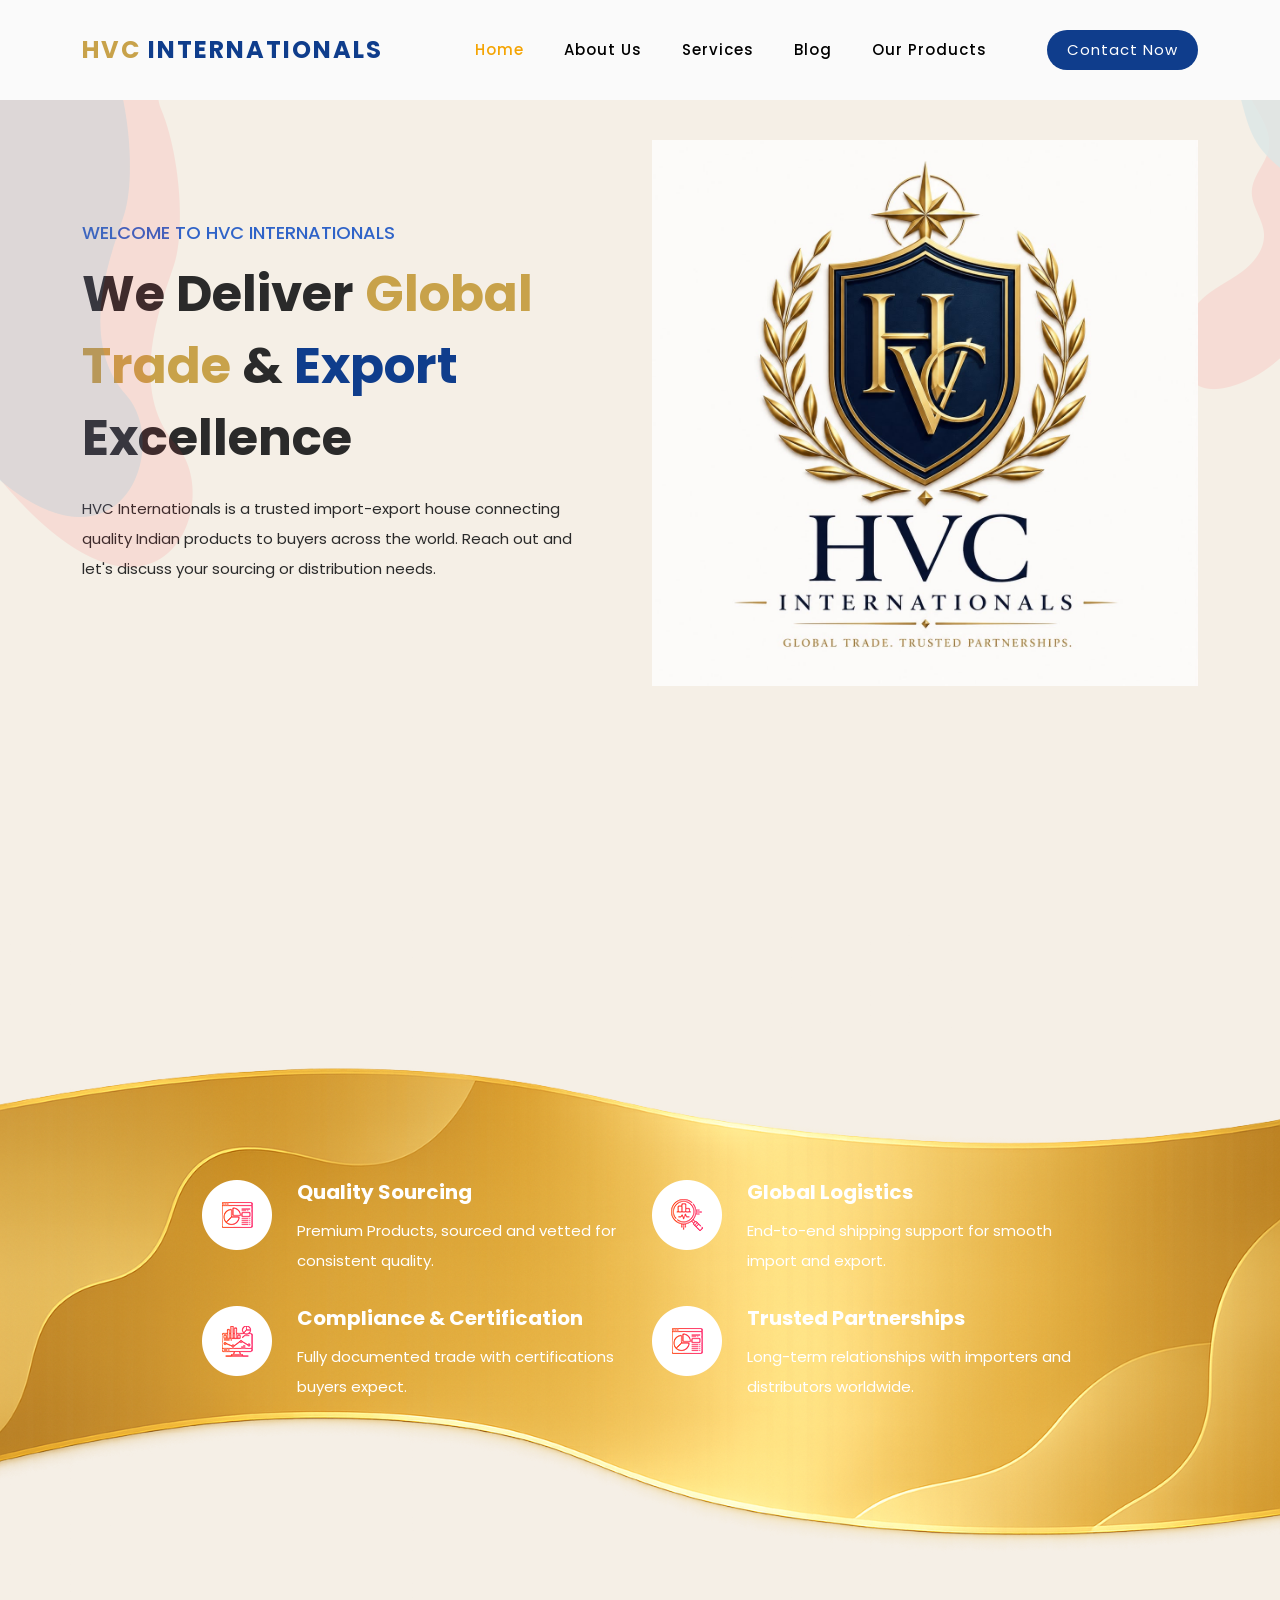
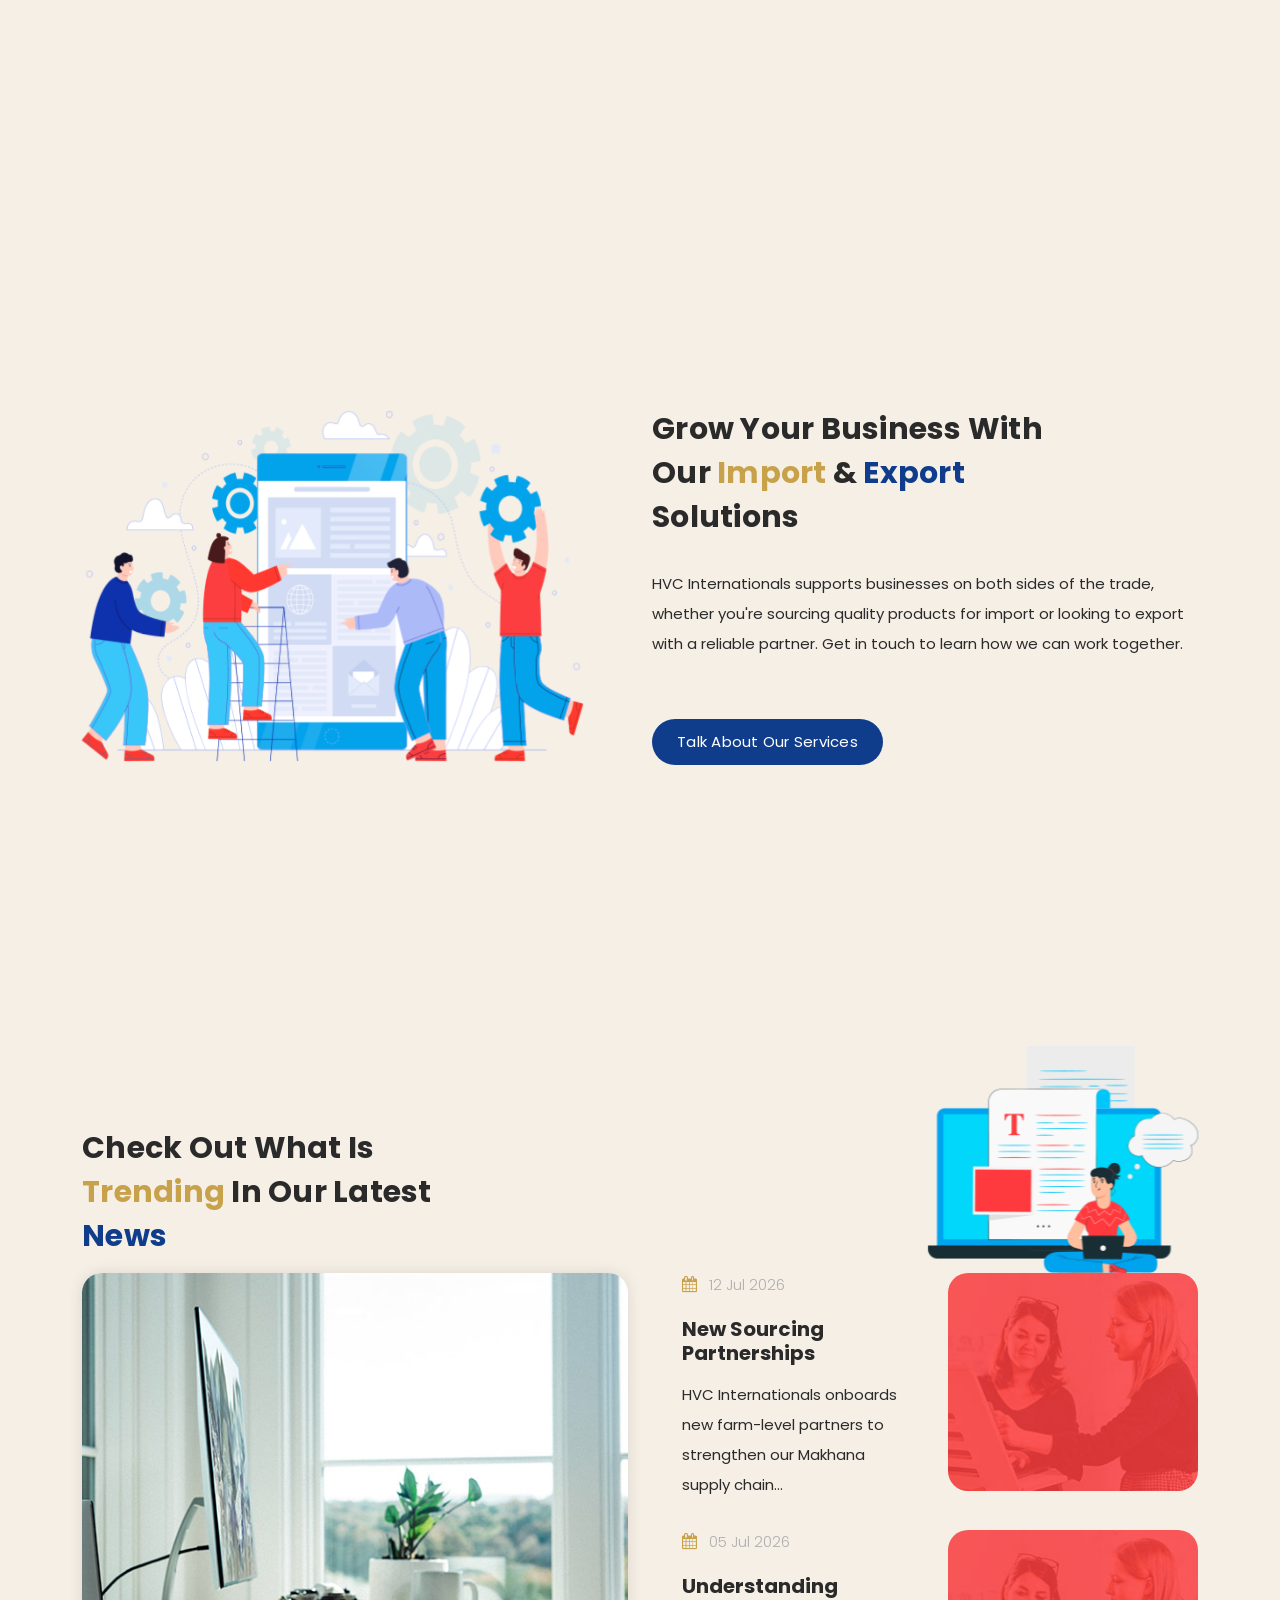
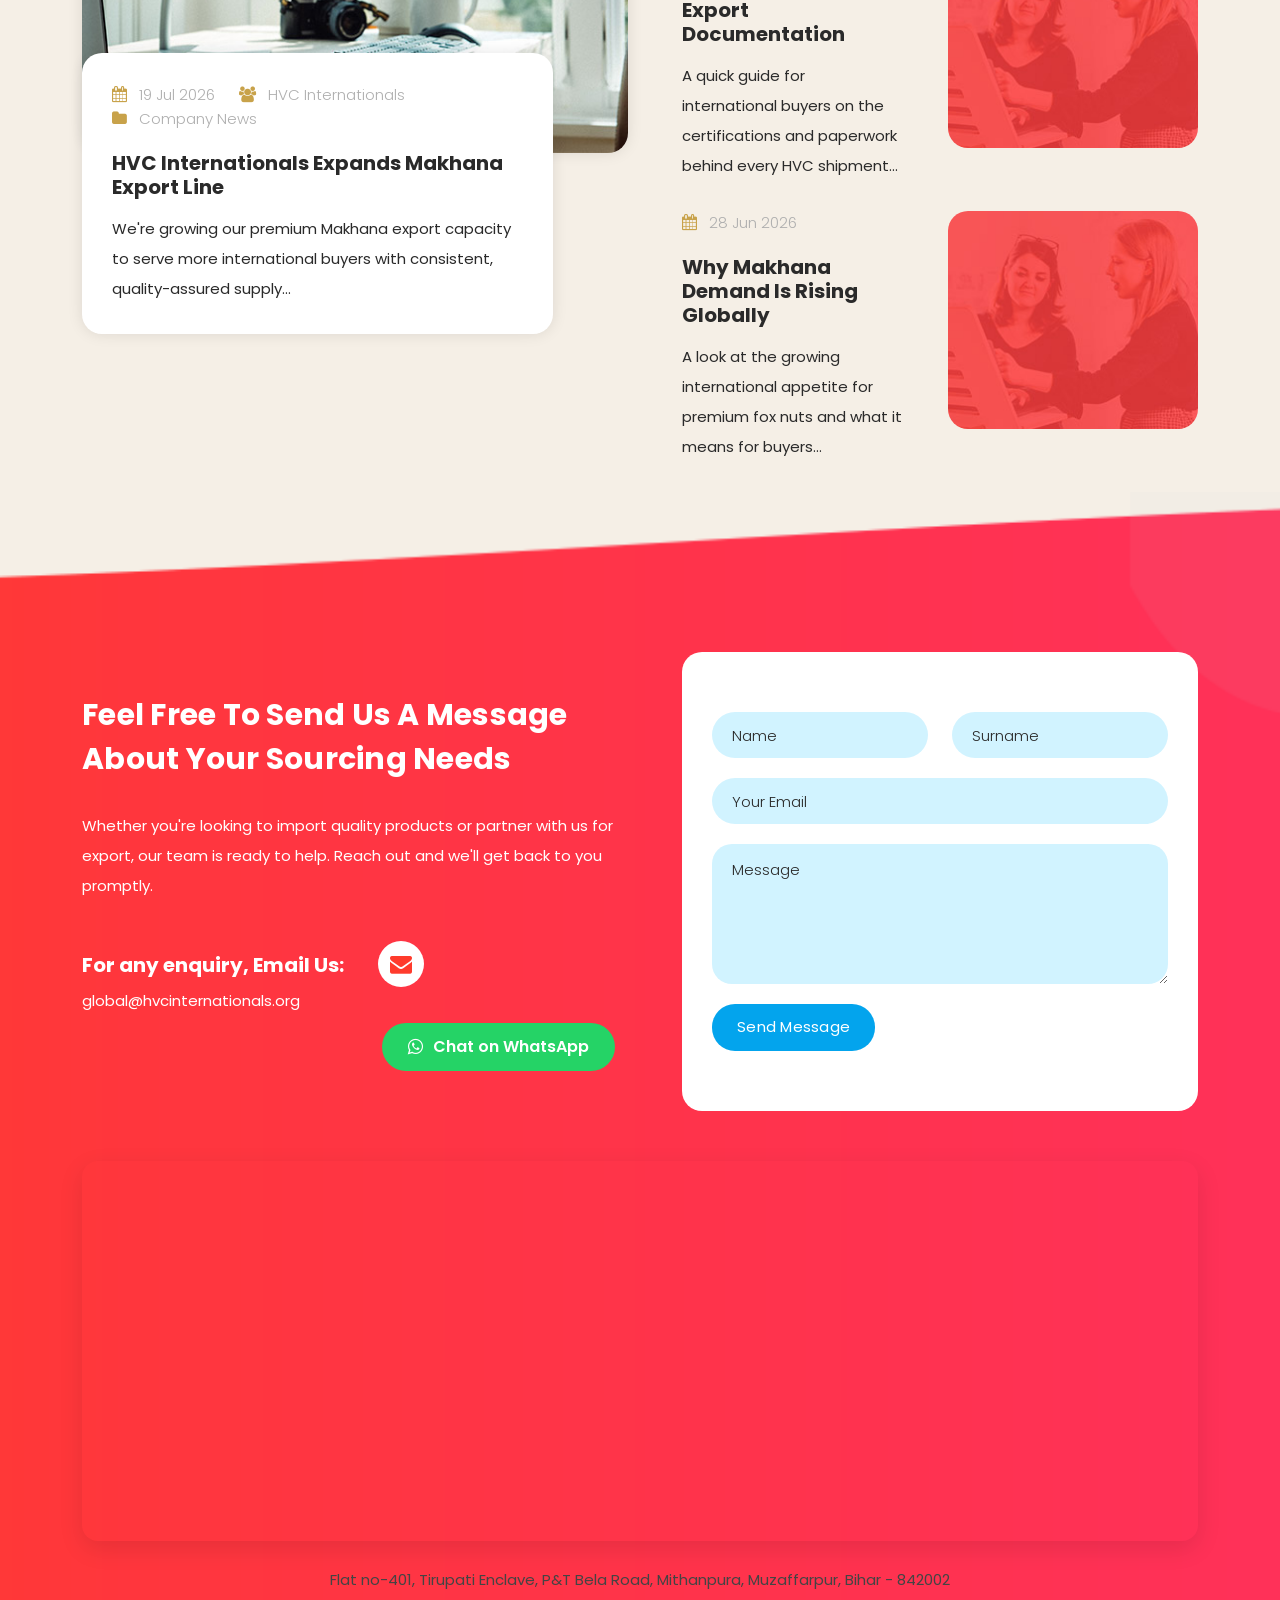
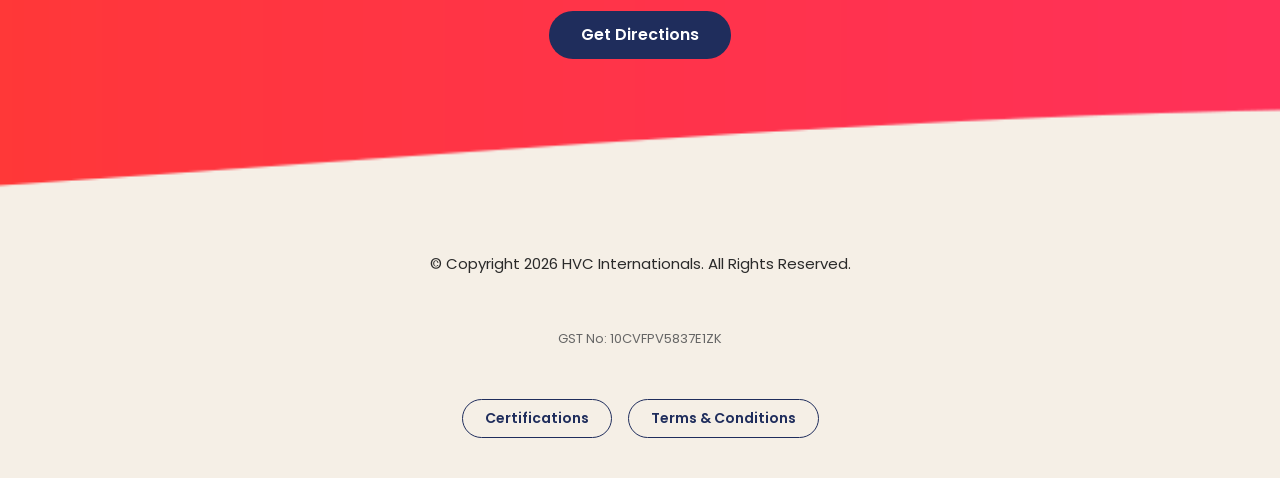
==== commit 4b79b2e0: "Add files via upload" ====
--- a/index.html
+++ b/index.html
@@ -391,6 +391,7 @@
       <div class="row">
         <div class="col-lg-12 wow fadeIn" data-wow-duration="1s" data-wow-delay="0.25s">
           <p>© Copyright 2026 HVC Internationals. All Rights Reserved.</p>
+          <p style="margin-top:6px; font-size:13px; color:#666;">GST No: 10CVFPV5837E1ZK</p>
           <div style="margin-top:16px; display:flex; gap:16px; justify-content:center; flex-wrap:wrap;">
             <a href="certifications.html" style="padding:8px 22px; border:1px solid #1f2d5c; border-radius:20px; color:#1f2d5c; text-decoration:none; font-size:14px; font-weight:600; transition: all 0.3s ease;" onmouseover="this.style.background='#1f2d5c'; this.style.color='#fff';" onmouseout="this.style.background='transparent'; this.style.color='#1f2d5c';">Certifications</a>
             <a href="terms.html" style="padding:8px 22px; border:1px solid #1f2d5c; border-radius:20px; color:#1f2d5c; text-decoration:none; font-size:14px; font-weight:600; transition: all 0.3s ease;" onmouseover="this.style.background='#1f2d5c'; this.style.color='#fff';" onmouseout="this.style.background='transparent'; this.style.color='#1f2d5c';">Terms &amp; Conditions</a>
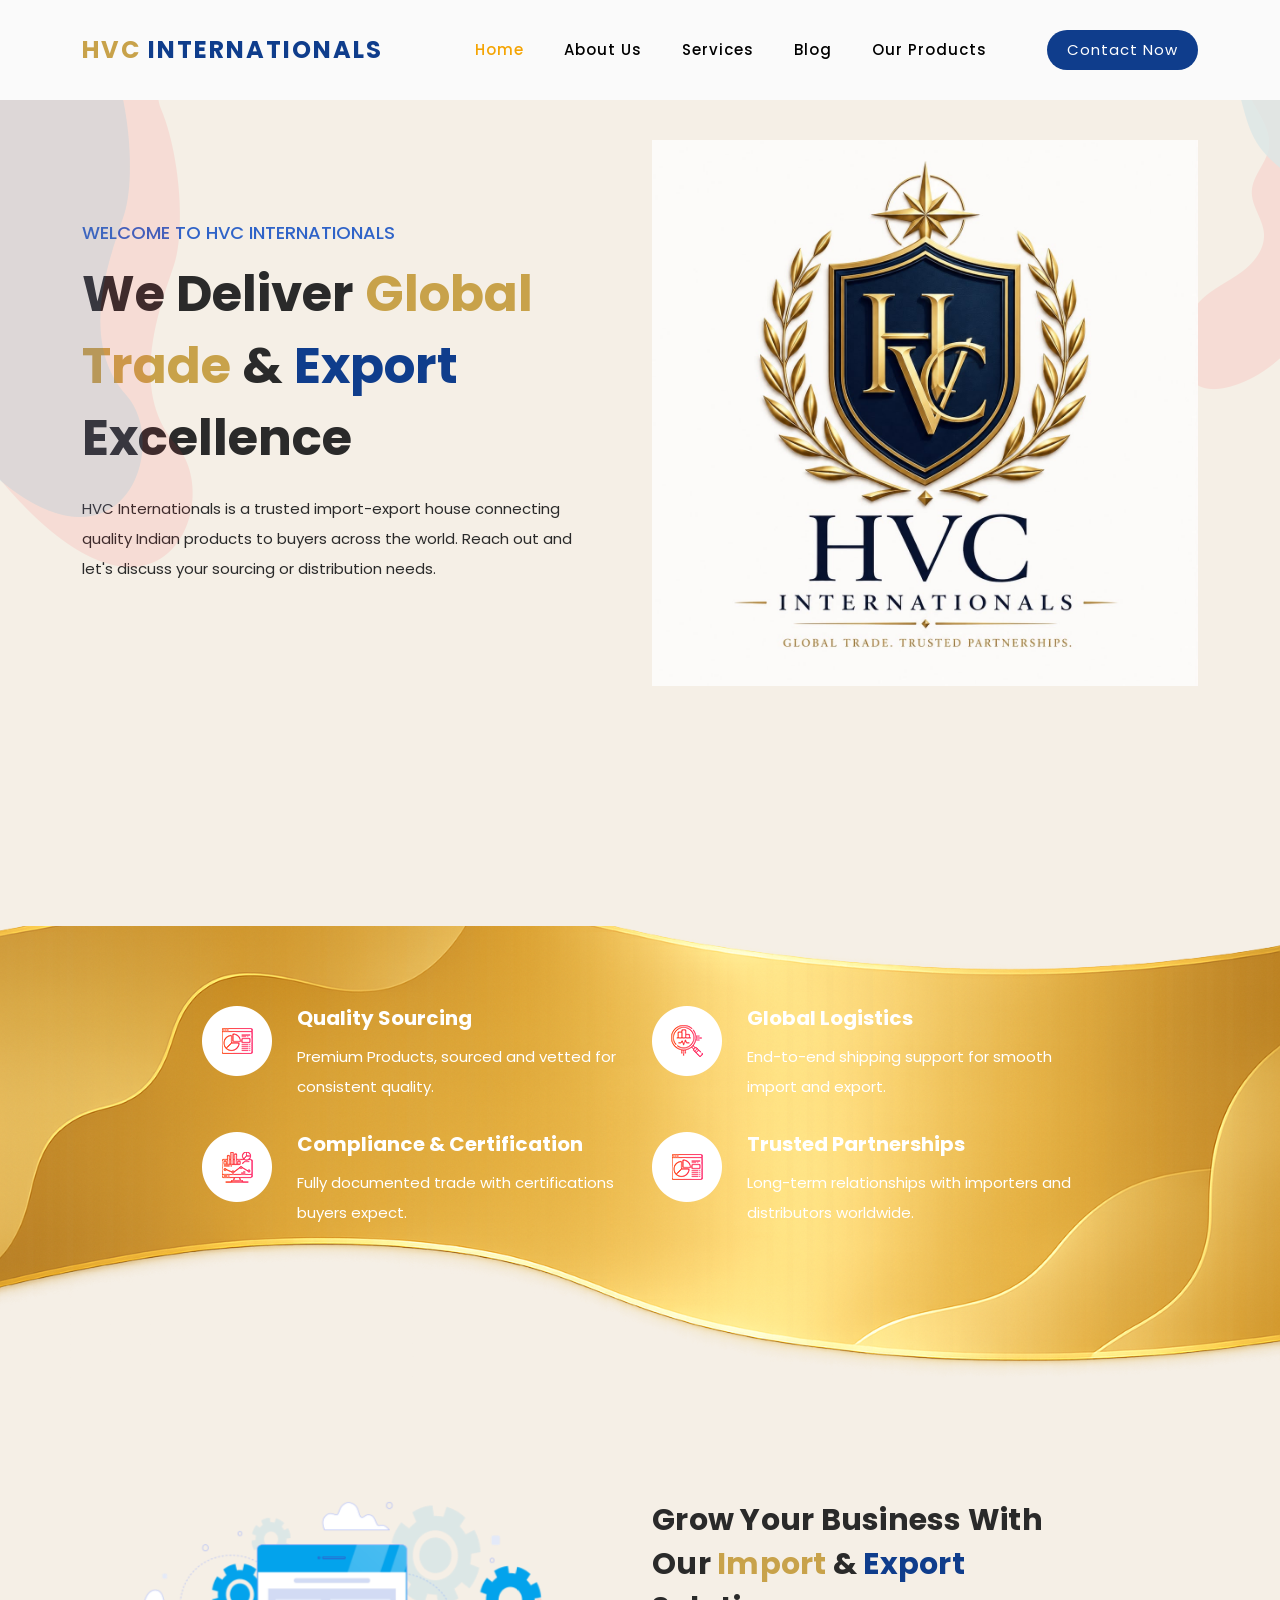
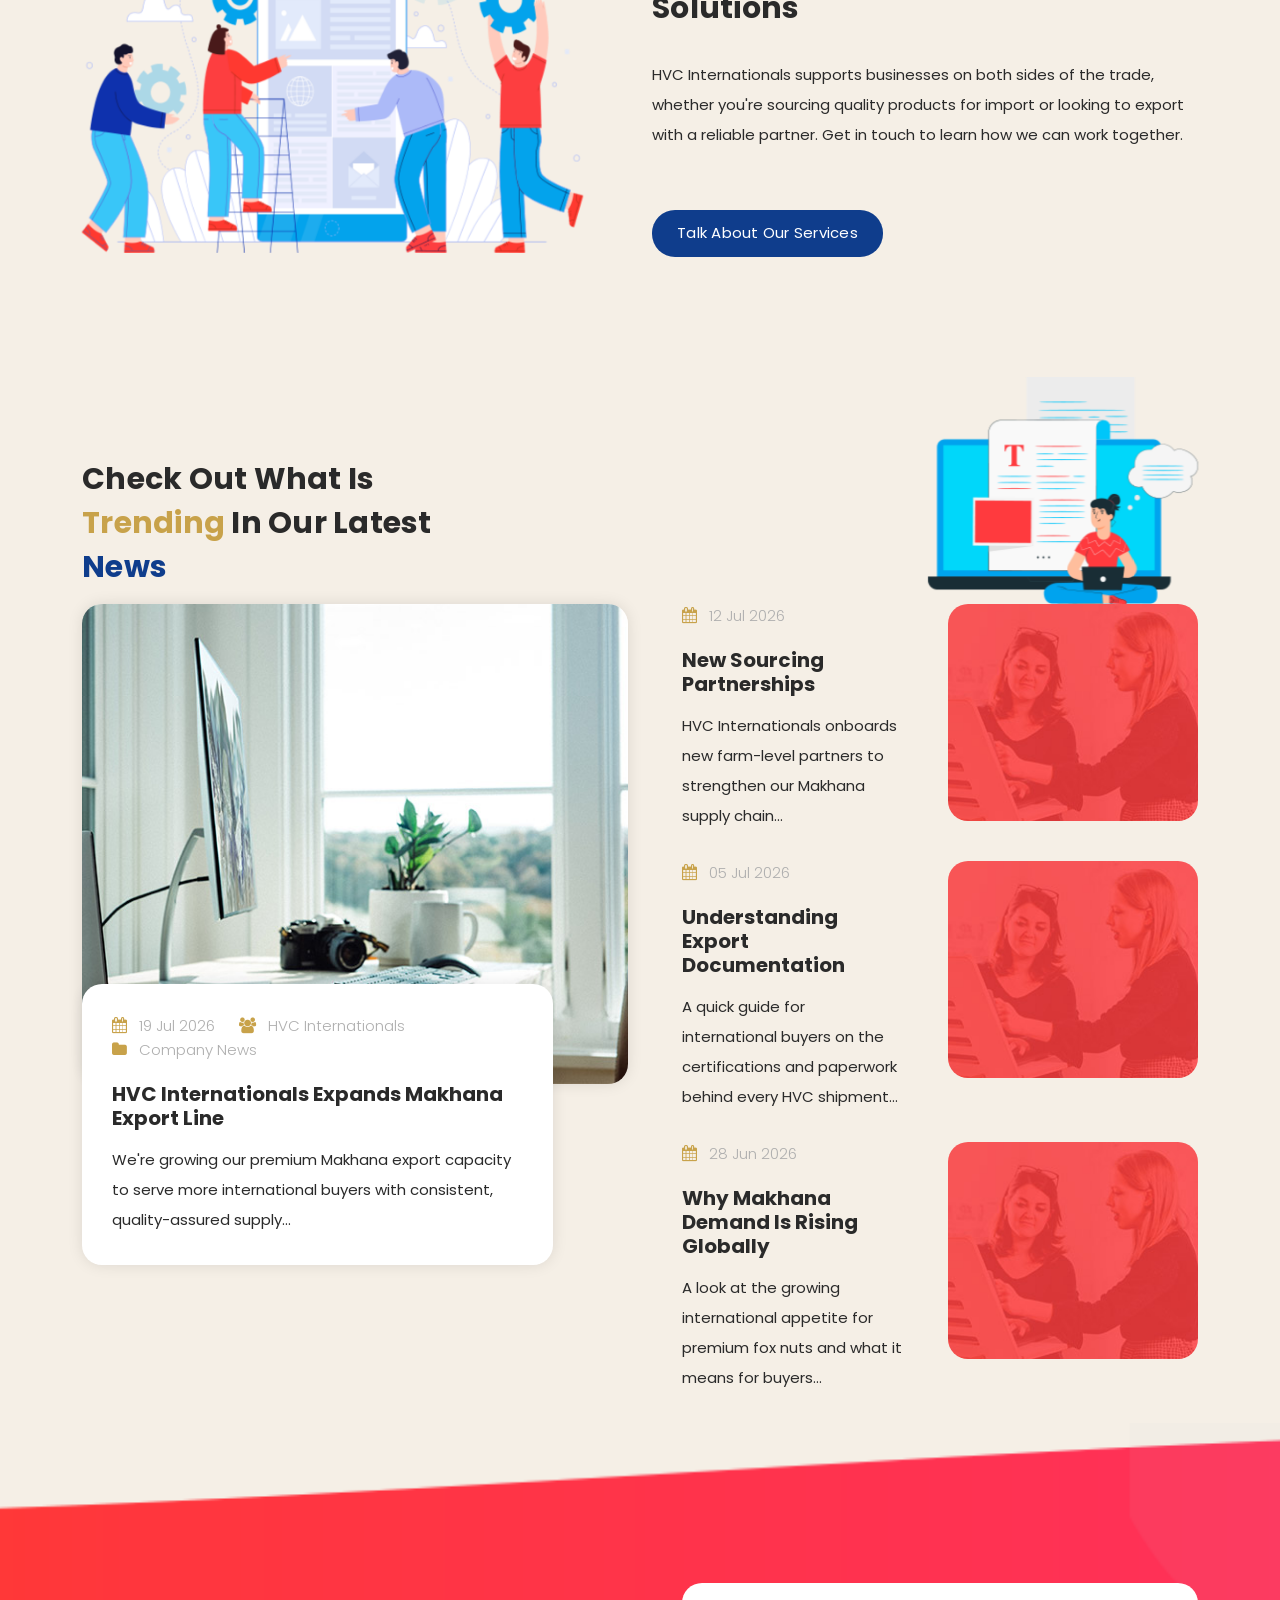
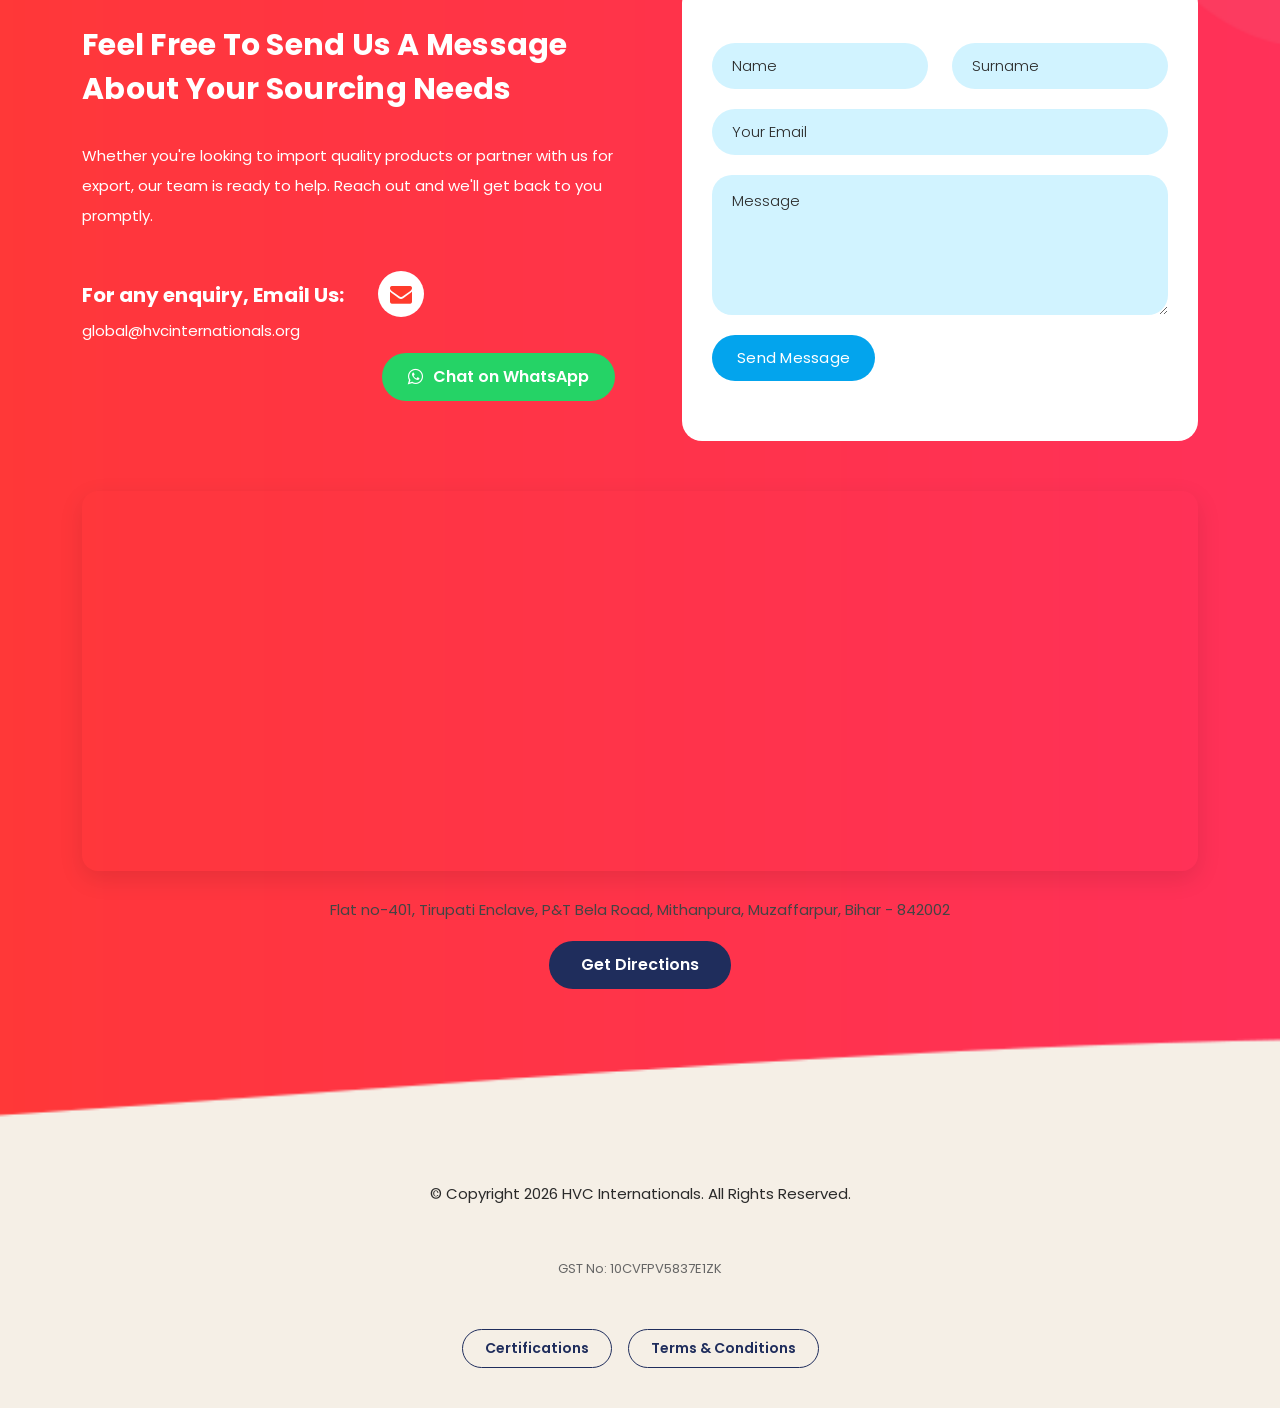
==== commit ef09ab45: "Add files via upload" ====
--- a/index.html
+++ b/index.html
@@ -21,51 +21,7 @@
     <link rel="stylesheet" href="assets/css/templatemo-space-dynamic.css">
     <link rel="stylesheet" href="assets/css/animated.css">
     <link rel="stylesheet" href="assets/css/owl.css">
-    <style>
-      #top, #about, #services, #portfolio, #blog, #contact {
-        scroll-margin-top: 100px;
-      }
-
-      /* Give each anchor-jump section enough height to fill the screen below
-         the header, so landing on a section doesn't leave the next section
-         already half-visible underneath it. */
-      #about, #services, #blog {
-        min-height: calc(100vh - 100px);
-        display: flex;
-        align-items: center;
-      }
-
-      #about > .container, #services > .container, #blog > .container {
-        width: 100%;
-      }
-
-      /* Change button color on hover */
-      .main-red-button,
-      .main-red-button a,
-      .main-blue-button,
-      .main-blue-button a,
-      .main-button {
-        transition: background-color 0.2s ease;
-      }
-      /* Scoped to the actual visible button (the <a>, or a real <button>
-         element) — never the plain wrapping <div>, which has no styling
-         of its own and would otherwise show as a full-width color bar.
-         !important overrides the theme's own hover rule on the nav's
-         last <li> (Contact Now), which would otherwise take priority. */
-      .main-red-button:hover a,
-      .main-blue-button:hover a,
-      button.main-button:hover {
-        background-color: #f4a403 !important;
-      }
-
-      /* Blog cards are placeholders (all links point to "#") — make every
-         link/image inside the blog section unclickable and remove the
-         pointer cursor so it doesn't look interactive. */
-      #blog a {
-        pointer-events: none;
-        cursor: default;
-      }
-    </style>
+    <link rel="stylesheet" href="assets/css/index.css">
 <!--
 
 HVC Internationals - Home Page
